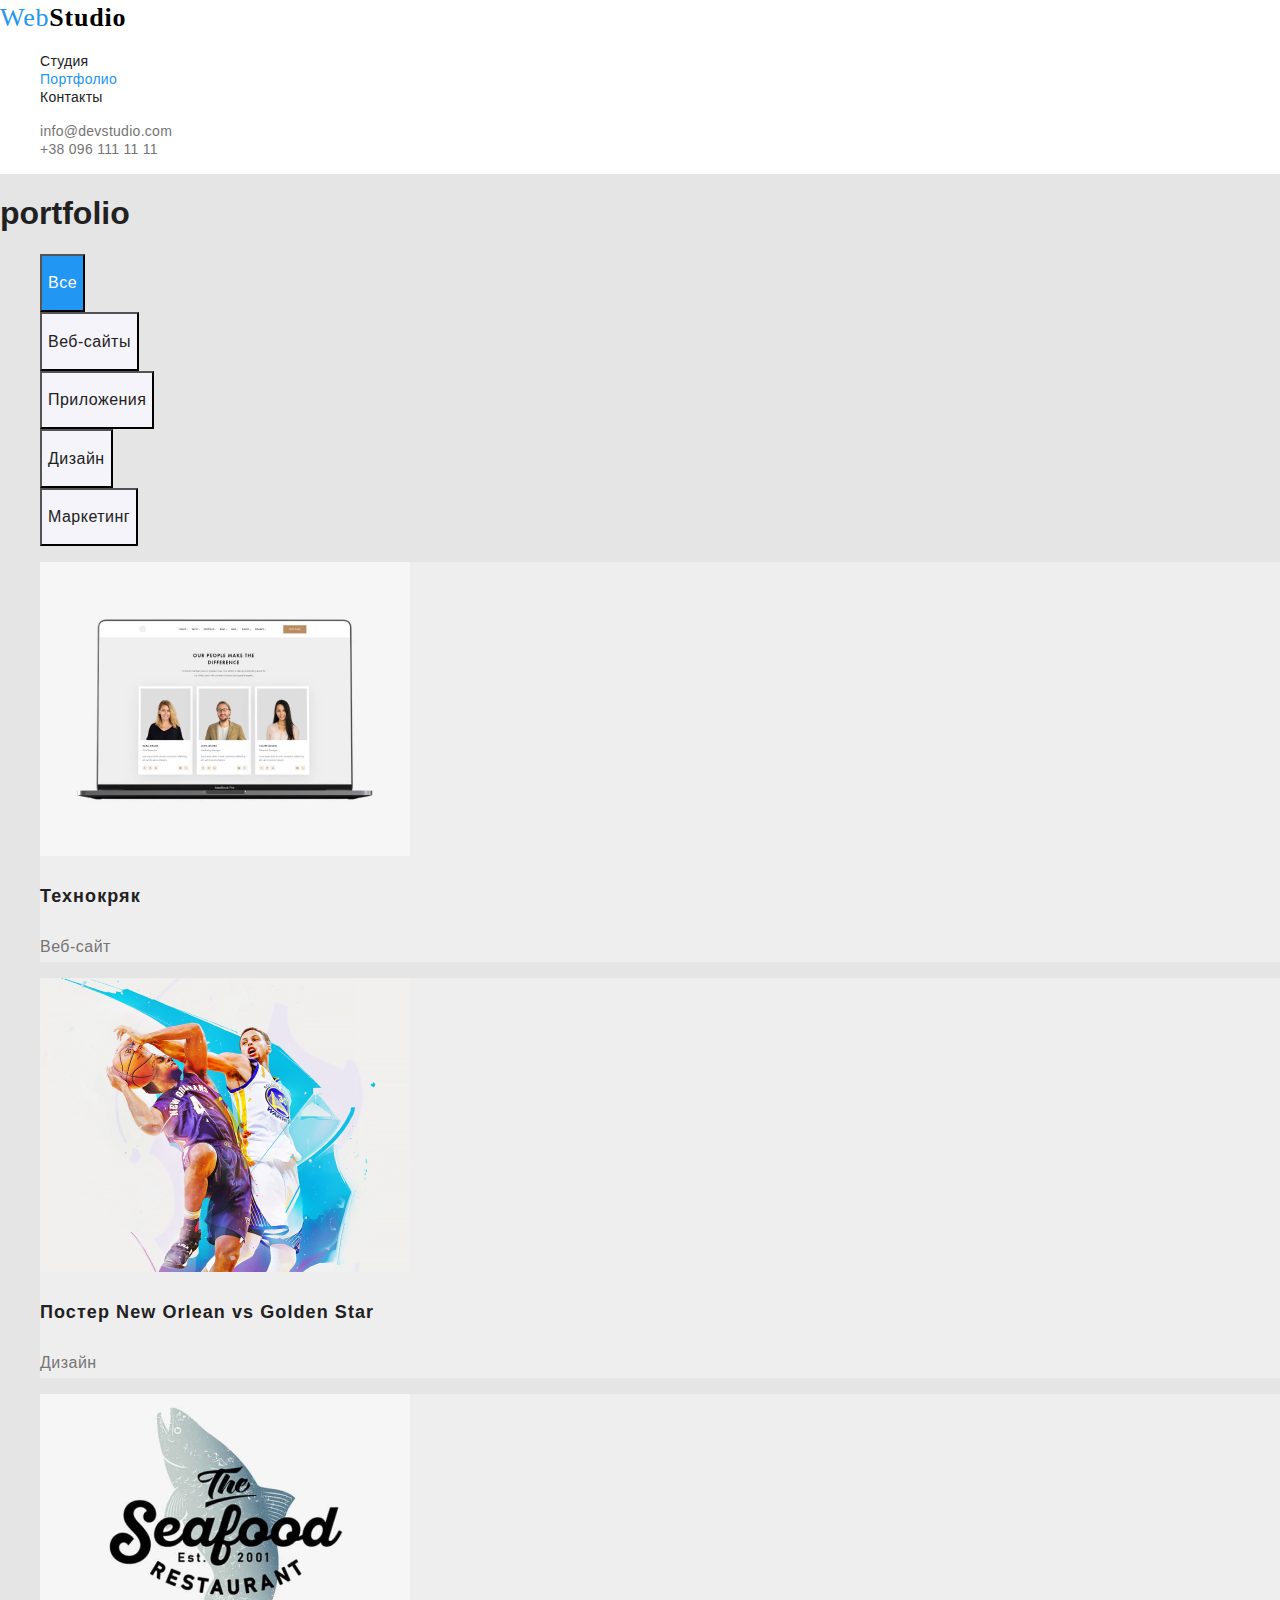
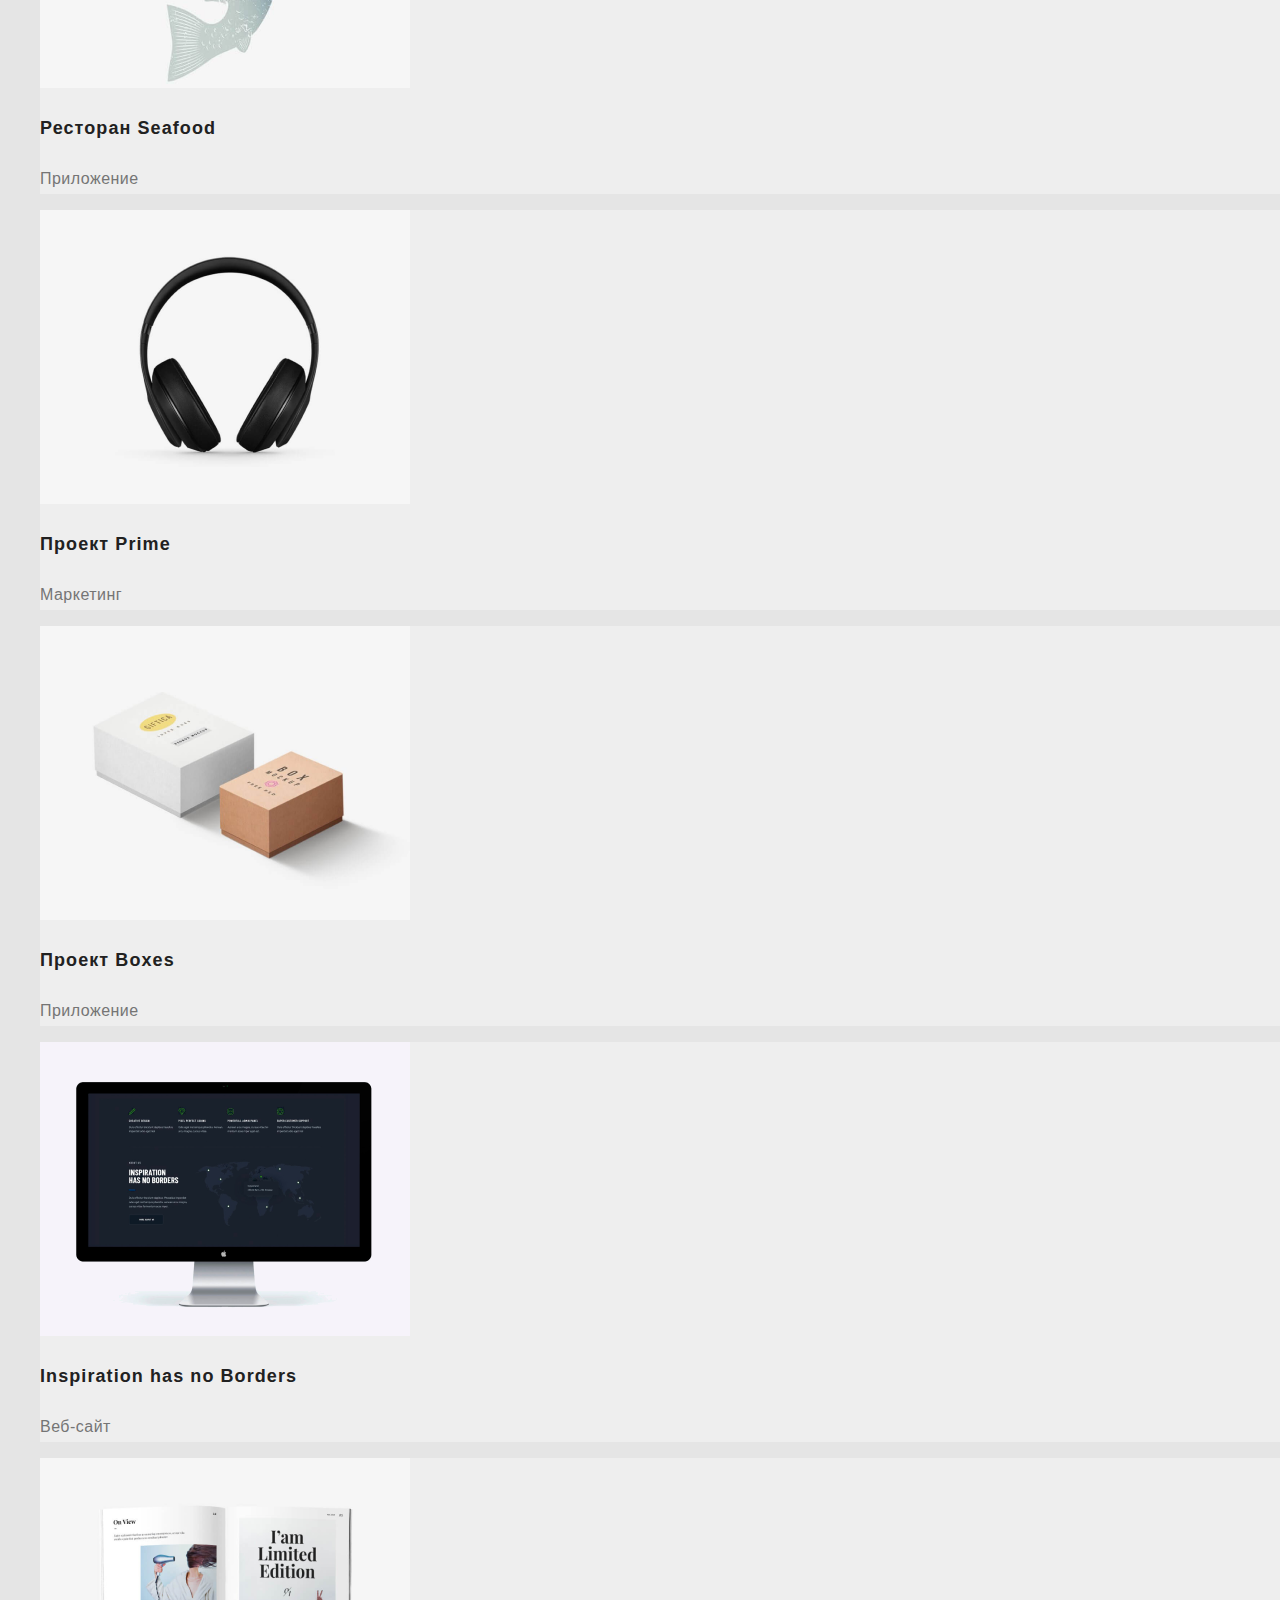
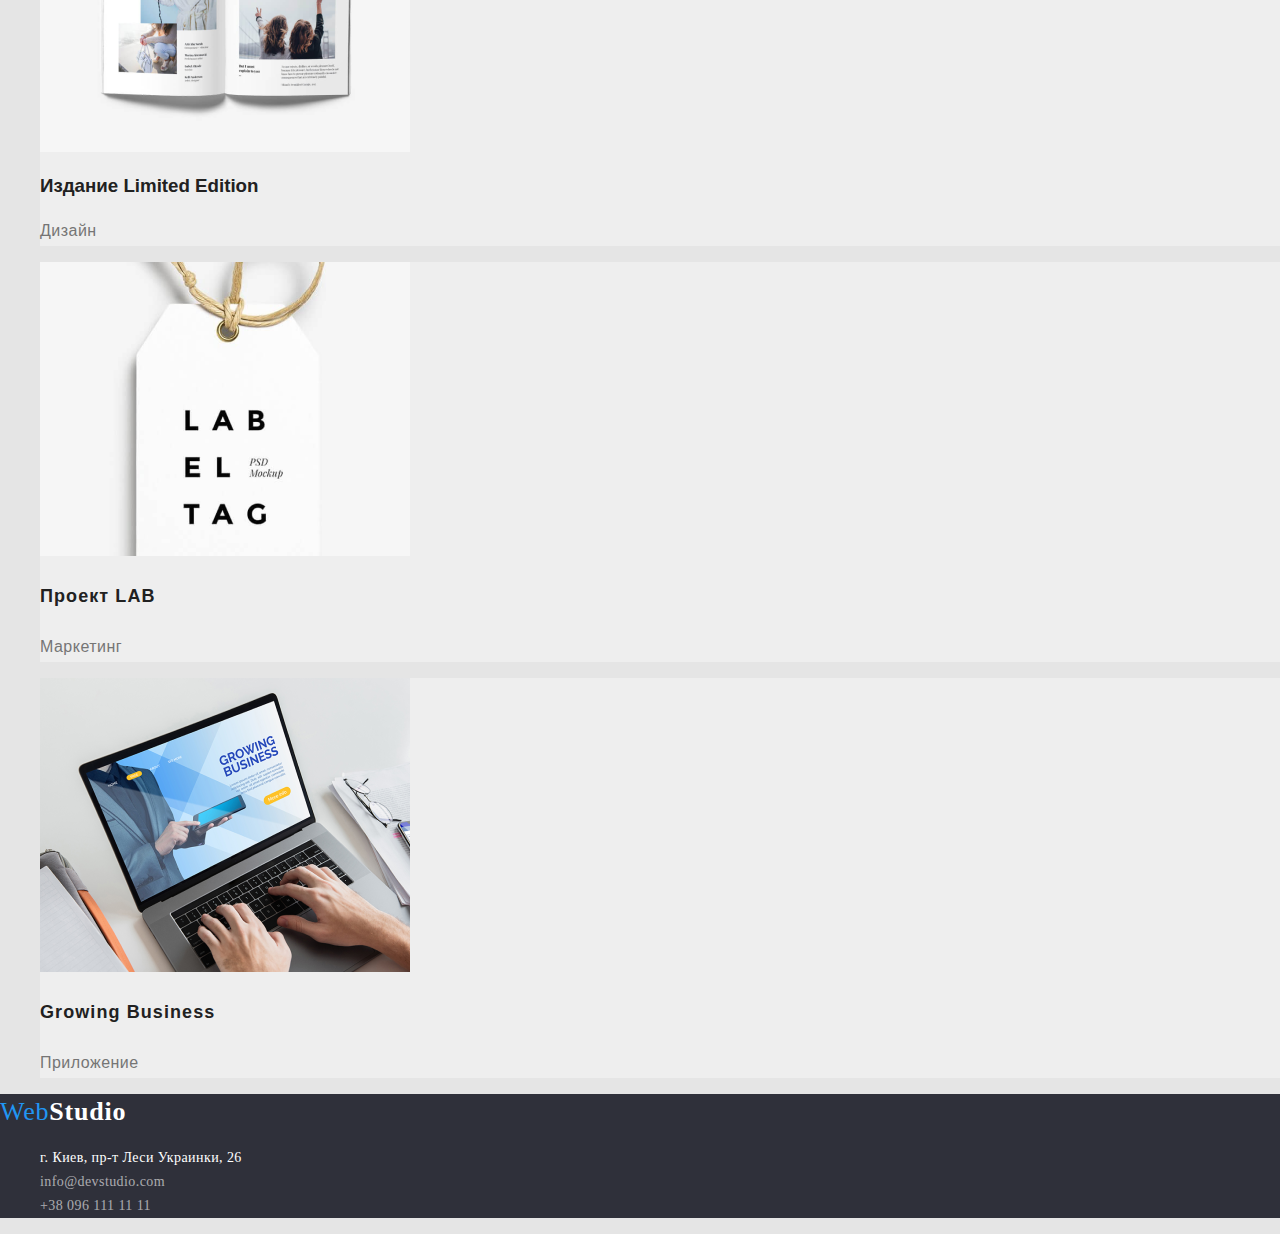
==== portfolio.html @ 47478586 "updt btn for portfolio" ====
<!DOCTYPE html>
<html lang="ru">
<head>
    <meta charset="UTF-8">
    <meta http-equiv="X-UA-Compatible" content="IE=edge">
    <meta name="viewport" content="width=e, initial-scale=1.0">
    <title>WebStudio</title>
    <link rel="stylesheet" href="./css/styles.css">
</head>
<body>
    <!-- Header -->
    <header class="page-header" >
        <div class="container">
            <a href="#" class="logo">Web<span class="logo-part">Studio</span></a>
            <nav>
                <ul class="site-nav list">
                    <li><a href="./index.html" class="link">Студия</a></li>
                    <li><a href="#" class="link current">Портфолио</a></li>
                    <li><a href="#footer" class="link">Контакты</a></li>
                </ul>
            </nav>
            <ul class="auth-nav list">
                <li><a href="mailto:info@devstudio.com" class="link tel-mail">info@devstudio.com</a></li>
                <li><a href="tel:+380961111111" class="link tel-mail">+38 096 111 11 11</a></li>
            </ul>
        </div>
    </header>
    <!-- Main -->
    <main>
            <!-- portfolio menu -->
        <section>
            <h1>portfolio</h1>
            <div class="container">
                        <ul class="list">
                            <li><button type="button" class="button btn-all" ><h2 class="btn-name" >Все</h2></button></li>
                            <li><button type="button" class="button btn-secondary"><h2 class="btn-name" >Веб-сайты</h2></button></li>
                            <li><button type="button" class="button btn-secondary"><h2 class="btn-name">Приложения</h2></button></li>
                            <li><button type="button" class="button btn-secondary"><h2 class="btn-name">Дизайн</h2></button></li>
                            <li><button type="button" class="button btn-secondary"><h2 class="btn-name">Маркетинг</h2></button></li>
                        </ul>
            </div>
             <div class="container">
                <ul class="list">
                    <li class="projects"><img src="images/portfolio1.png" alt="Веб-сайт Технокряк" width="370"><h3 class="web" >Технокряк</h3>  <p class="web-example">Веб-сайт</p> </li>
                    <li class="projects"><img src="images/portfolio2.png" alt="Дизайн" width="370"><h3 class="web">Постер New Orlean vs Golden Star</h3> <p class="web-example">Дизайн</p> </li>
                    <li class="projects"><img src="images/portfolio3.png" alt="Приложение" width="370"><h3 class="web">Ресторан Seafood</h3> <p class="web-example">Приложение</p> </li>
                    <li class="projects"><img src="images/portfolio4.png" alt="Маркетинг" width="370"><h3 class="web">Проект Prime</h3> <p class="web-example">Маркетинг</p> </li>
                    <li class="projects"><img src="images/portfolio5.png" alt="Приложение" width="370"><h3 class="web">Проект Boxes</h3> <p class="web-example">Приложение</p> </li>
                    <li class="projects"><img src="images/portfolio6.png" alt="Веб-сайт Inspiration has no Borders" width="370"><h3 class="web">Inspiration has no Borders</h3>  <p class="web-example">Веб-сайт</p> </li>
                    <li class="projects"><img src="images/portfolio7.png" alt="Дизайн" width="370"><h3 >Издание Limited Edition</h3 > <p class="web-example">Дизайн</p> </li>
                    <li class="projects"><img src="images/portfolio8.png" alt="Маркетинг Проект LAB" width="370"><h3 class="web">Проект LAB</h3> <p class="web-example" >Маркетинг</p> </li>
                    <li class="projects"><img src="images/portfolio9.png" alt="Приложение Growing Business" width="370"><h3 class="web">Growing Business</h3> <p class="web-example">Приложение</p> </li>
                </ul>
            </div>
        </section>
    </main>
    <!-- Footer -->
    <footer class="footer" id="footer">
        <div class="container">
            <a href="#" class="logo">Web<span class="logo-footer">Studio</span></a>
            <address>
                <ul class="list">
                    <li class="address">г. Киев, пр-т Леси Украинки, 26</li>
                    <li><a href="mailto:info@devstudio.com" class="address tel-mail">info@devstudio.com</a></li>
                    <li><a href="tel:+380961111111" class="address tel-mail">+38 096 111 11 11</a></li>
                </ul>
            </address>
        </div>
    </footer>
</body>
</html>
---- css/styles.css ----
/* Colors */
:root {
  /* background */
  --primary-background-color: #e5e5e5;
  --secondary-background-color: #2196f3;
  --other-background-color: #f5f4fa;

  /* text */
  --primary-text-color: #212121;
  --secondary-text-color: #757575;

  /* other colors */
  --accent-color: #2196f3;
  --accent-color-background: #2f303a;
  --white-color: #ffffff;
  --black-color: #000000;
  --light-gray-color: #eeeeee;
}

body {
  background-color: var(--primary-background-color);
  color: var(--primary-text-color);
  font-family: Roboto, sans-serif;
  font-style: normal;
  font-weight: normal;
  width: 100%;
  text-decoration: none;
  padding: auto;
  margin: auto;
}
.list {
  list-style: none;
  text-decoration: none;
}
/* Header */
.page-header {
  background-color: var(--white-color);
  text-decoration: none;
  display: inline-block;
}
.logo {
  color: var(--accent-color);
  font-family: Oleo Script;
  font-weight: bold;
  font-weight: 400;
  font-size: 26px;
  line-height: 1.383;
  letter-spacing: 0.03em;
  text-decoration: none;
}

.logo-part {
  color: var(--black-color);
  font-family: Raleway;
  font-weight: 700;
  line-height: 1.174;
}

.link {
  color: var(--primary-text-color);
  font-size: 14px;
  font-weight: 500;
  line-height: 1.143;
  text-decoration: none;
  letter-spacing: 0.02em;
}
.link.tel-mail {
  color: var(--secondary-text-color);
}
.link:hover,
.tel-mail:hover,
.link:focus,
.tel-mail:focus {
  color: var(--secondary-background-color);
}
.current {
  color: var(--accent-color);
}
/* section accent */
.container {
  min-width: 1600px;
}
.hero {
  background-color: var(--accent-color-background);
  color: var(--white-color);
  text-decoration: none;
}
.slogan {
  font-size: 44px;
  line-height: 1.364;
  letter-spacing: 0.03em;
  text-align: center;
  margin: 0;
}
.hero-items {
  font-size: 14px;
  font-weight: 700;
  line-height: 1.143;
  letter-spacing: 0.03em;
}
.hero-details {
  font-size: 14px;
  line-height: 1.143;
  letter-spacing: 0.03em;
}

.hero-items {
  font-size: 14px;
  font-style: normal;
  font-weight: 700;
  line-height: 1.142;
  letter-spacing: 0.03em;
  text-align: left;
}
.hero-details {
  font-size: 14px;
  font-weight: 400;
  line-height: 1.714;
  letter-spacing: 0.03em;
  text-align: left;
}
/* section presentation */
.about {
  font-size: 36px;
  font-weight: 700;
  line-height: 1.167;
  letter-spacing: 0.03em;
  text-align: center;
}
/* section team */
.team {
  background-color: var(--other-background-color);
  text-decoration: none;
}

.our-team {
  color: var(--primary-text-color);
  font-size: 36px;
  font-weight: 700;
  line-height: 1.167;
  letter-spacing: 0.03em;
  text-align: center;
  font-style: Bold;
}
.team-member {
  background-color: var(--white-color);
  text-decoration: none;
}
.name {
  font-size: 16px;
  font-weight: 500;
  line-height: 1.187;
  letter-spacing: 0.03em;
  text-align: center;
}
.job {
  font-size: 16px;
  line-height: 1.187;
  letter-spacing: 0.03em;
  text-align: center;
}

/* Buttons */
.button {
  cursor: pointer;
  text-decoration: none;
}
.btn-primary {
  background-color: var(--accent-color);
  color: var(--white-color);
  font-size: 16px;
  font-weight: 700;
  line-height: 1.187;
  letter-spacing: 0.06em;
  text-align: center;
}
.btn-all {
  background-color: var(--accent-color);
  color: var(--white-color);
}
.btn-secondary {
  background-color: var(--other-background-color);
  color: var(--primary-text-color);
}
.btn-secondary:focus {
  background-color: var(--accent-color);
  color: var(--white-color);
}
.btn-name {
  font-size: 16px;
  font-weight: 500;
  line-height: 26px;
  letter-spacing: 0.03em;
  text-align: center;
}

/* Portfolio */
.projects {
  background-color: var(--light-gray-color);
  text-decoration: none;
}

.web {
  color: var(--primary-text-color);
  font-size: 18px;
  font-weight: 700;
  line-height: 2;
  letter-spacing: 0.06em;
  text-align: left;
}
.web-example {
  color: var(--secondary-text-color);
  font-size: 16px;
  line-height: 1.875;
  letter-spacing: 0.03em;
  text-align: left;
}

/* Footer */
.footer {
  background-color: var(--accent-color-background);
  text-decoration: none;
}
.logo-footer {
  font-weight: bold;
  font-family: Raleway;
  font-size: 26px;
  text-decoration: none;
  color: var(--white-color);
}
.address {
  font-family: Roboto;
  text-decoration: none;
  color: var(--white-color);
  font-weight: 400;
  font-size: 14px;
  line-height: 1.714;
  letter-spacing: 0.03em;
  font-style: normal;
  text-align: left;
}
.address.tel-mail {
  text-decoration: none;
  color: rgba(255, 255, 255, 0.6);
}
.address.tel-mail:hover {
  cursor: pointer;
}
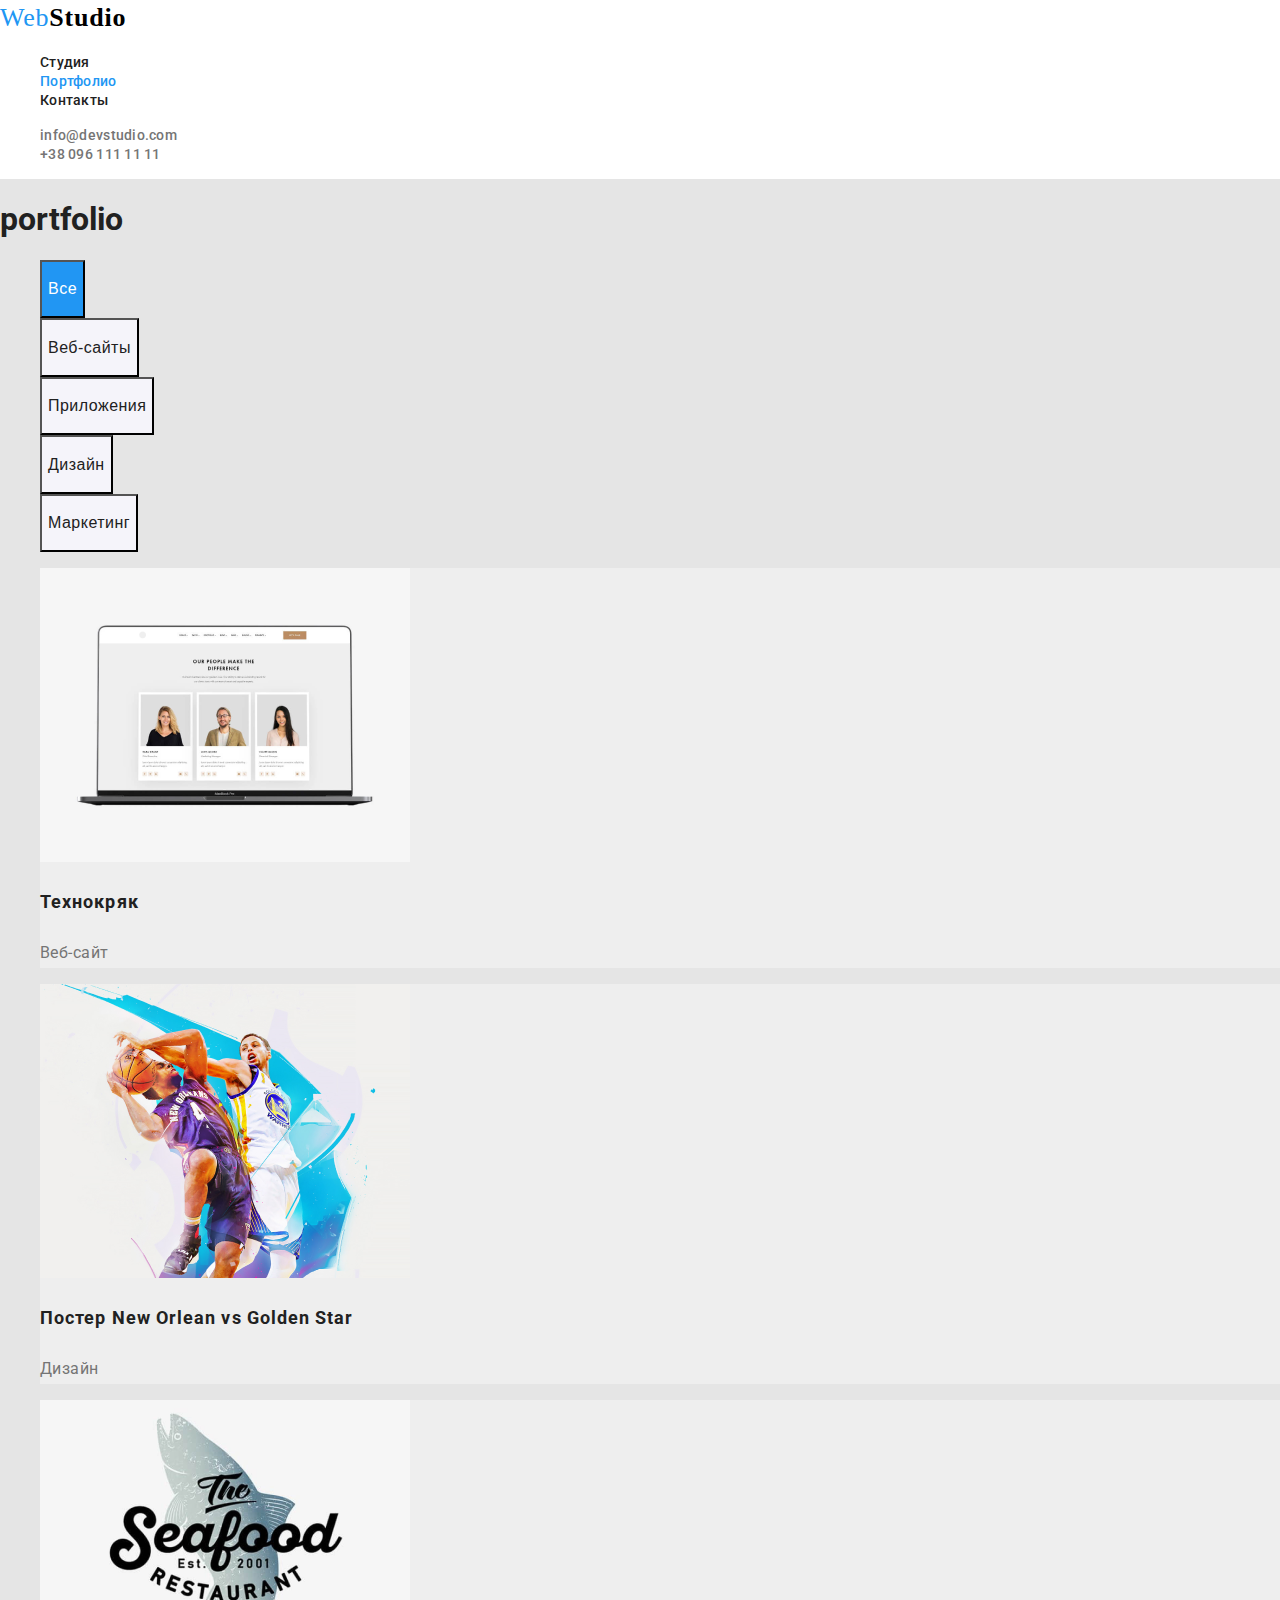
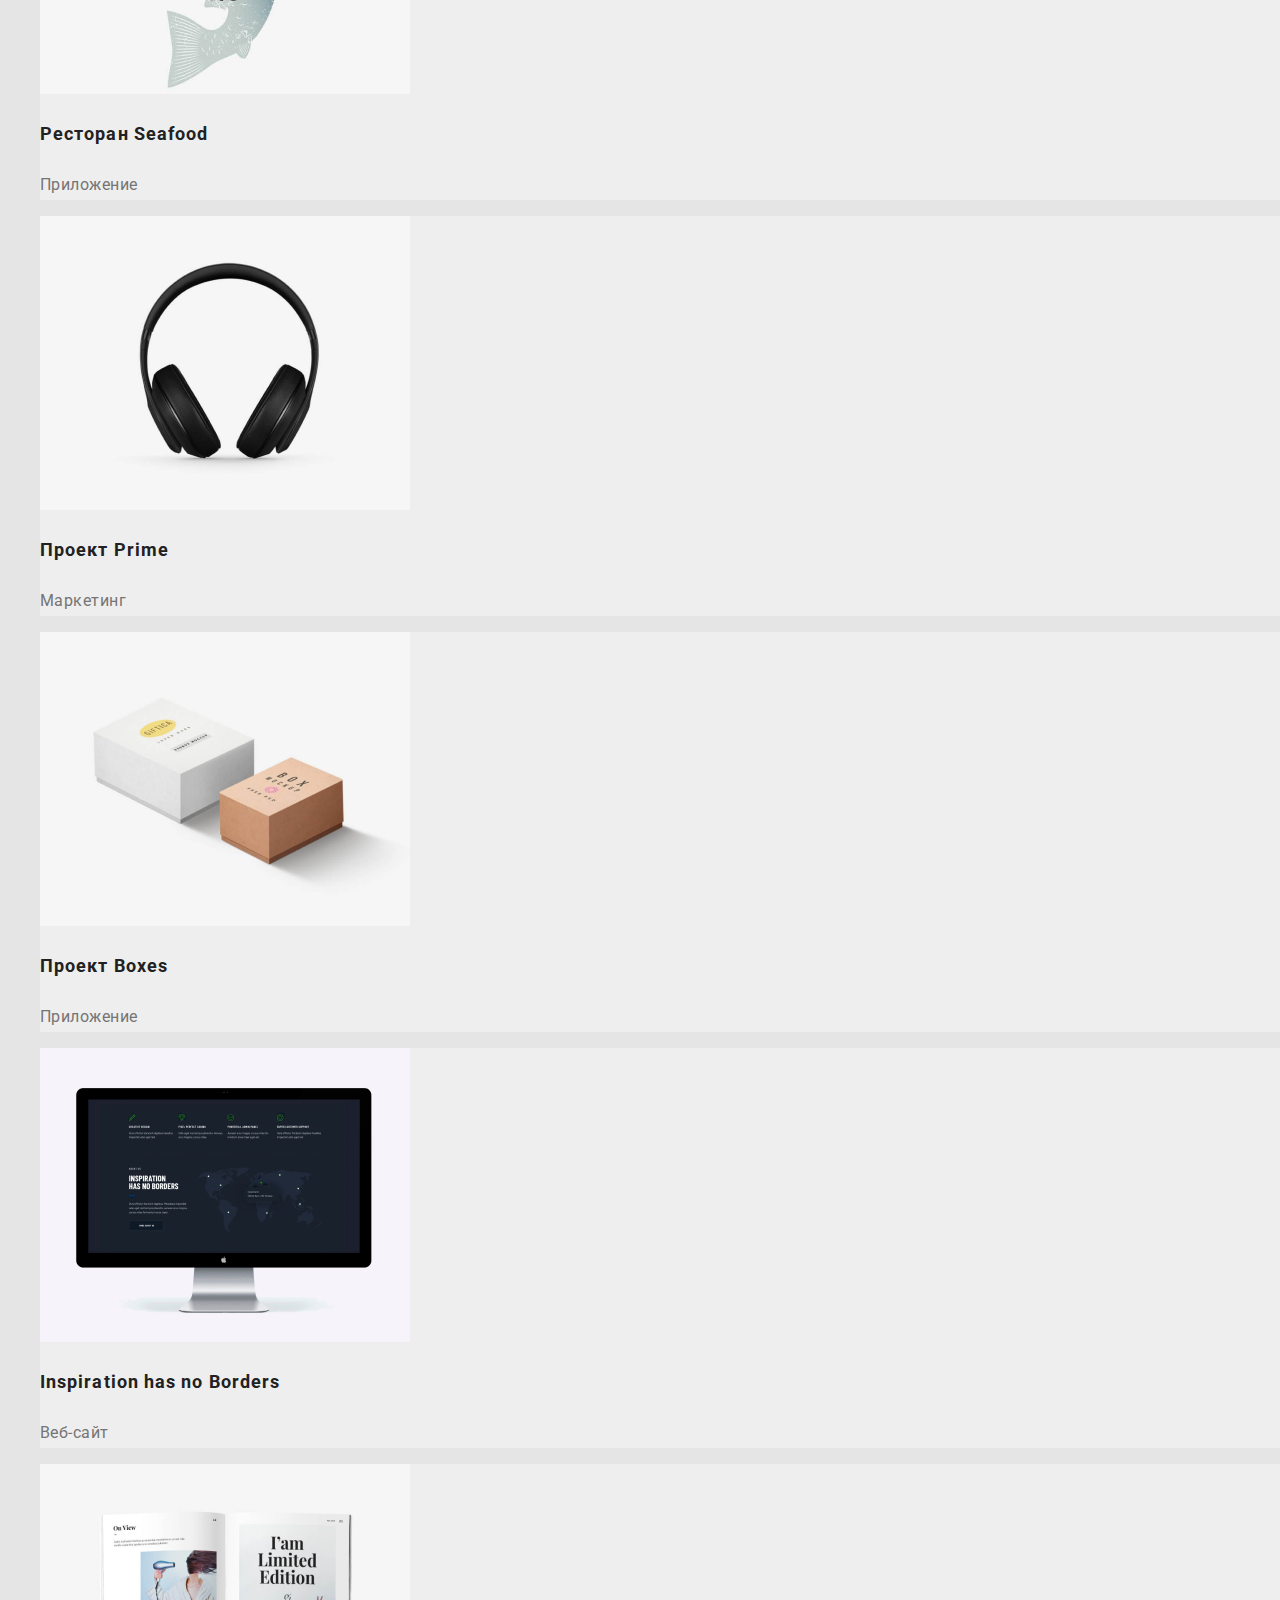
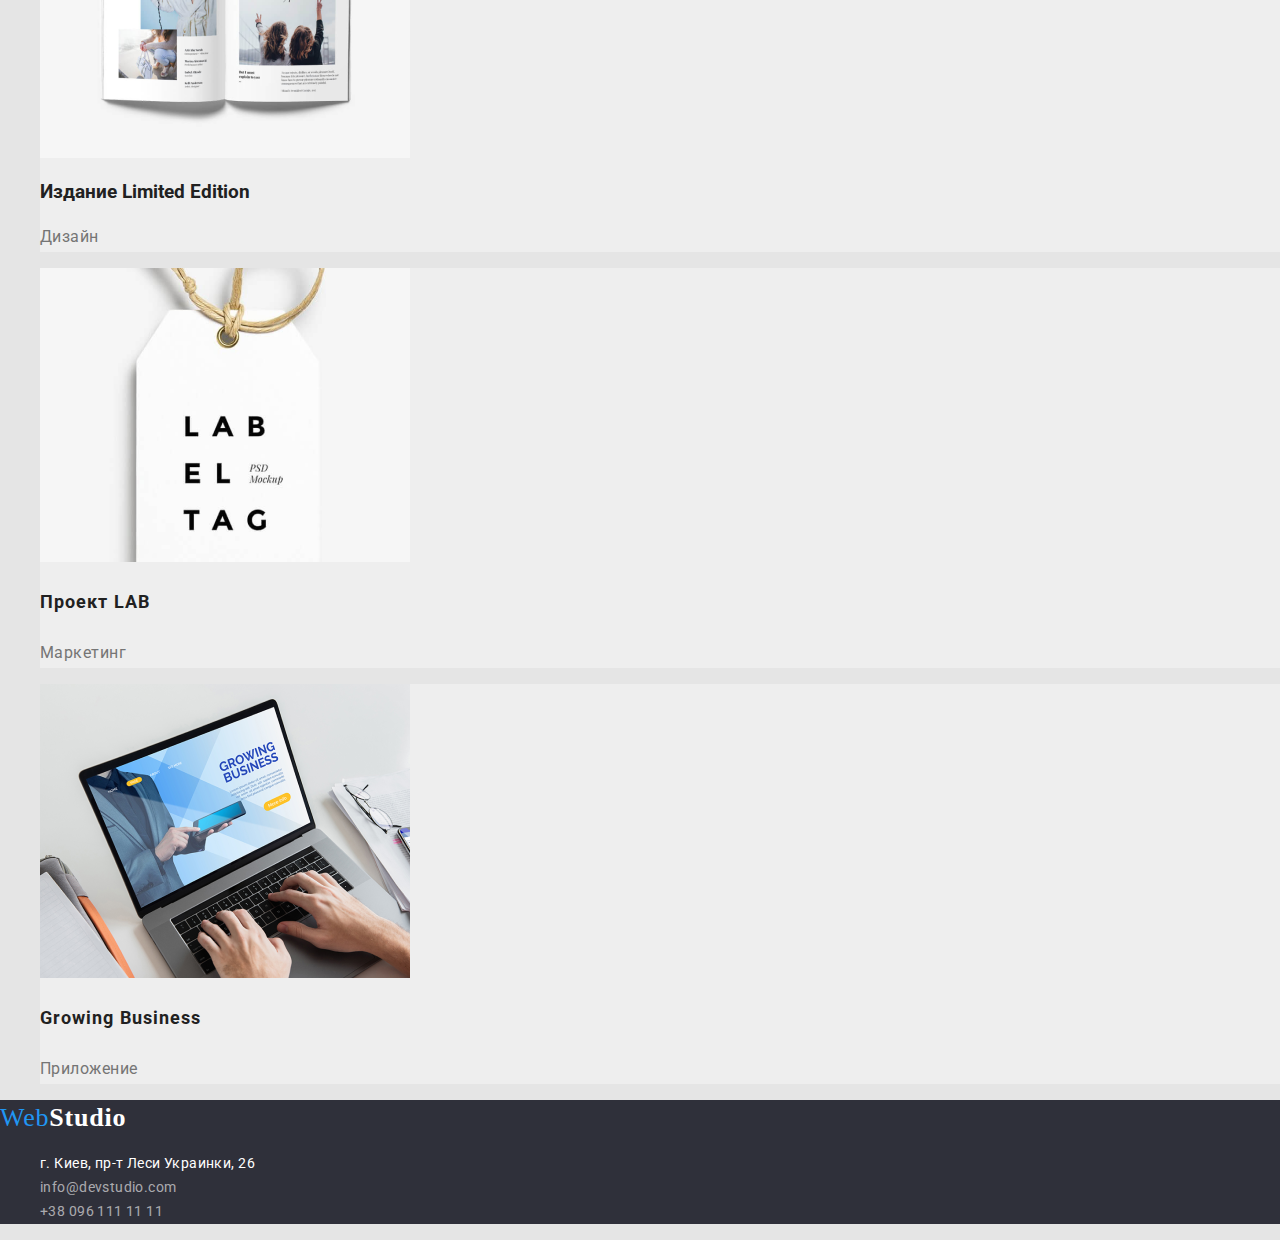
==== commit 03866d54: "add link to fonts" ====
--- a/portfolio.html
+++ b/portfolio.html
@@ -5,6 +5,8 @@
     <meta http-equiv="X-UA-Compatible" content="IE=edge">
     <meta name="viewport" content="width=e, initial-scale=1.0">
     <title>WebStudio</title>
+    <link rel="preconnect" href="https://fonts.gstatic.com">
+    <link href="https://fonts.googleapis.com/css2?family=Roboto:wght@400;500;700&display=swap" rel="stylesheet">
     <link rel="stylesheet" href="./css/styles.css">
 </head>
 <body>
--- a/css/styles.css
+++ b/css/styles.css
@@ -189,7 +189,7 @@
 .btn-name {
   font-size: 16px;
   font-weight: 500;
-  line-height: 26px;
+  line-height: 1.625;
   letter-spacing: 0.03em;
   text-align: center;
 }
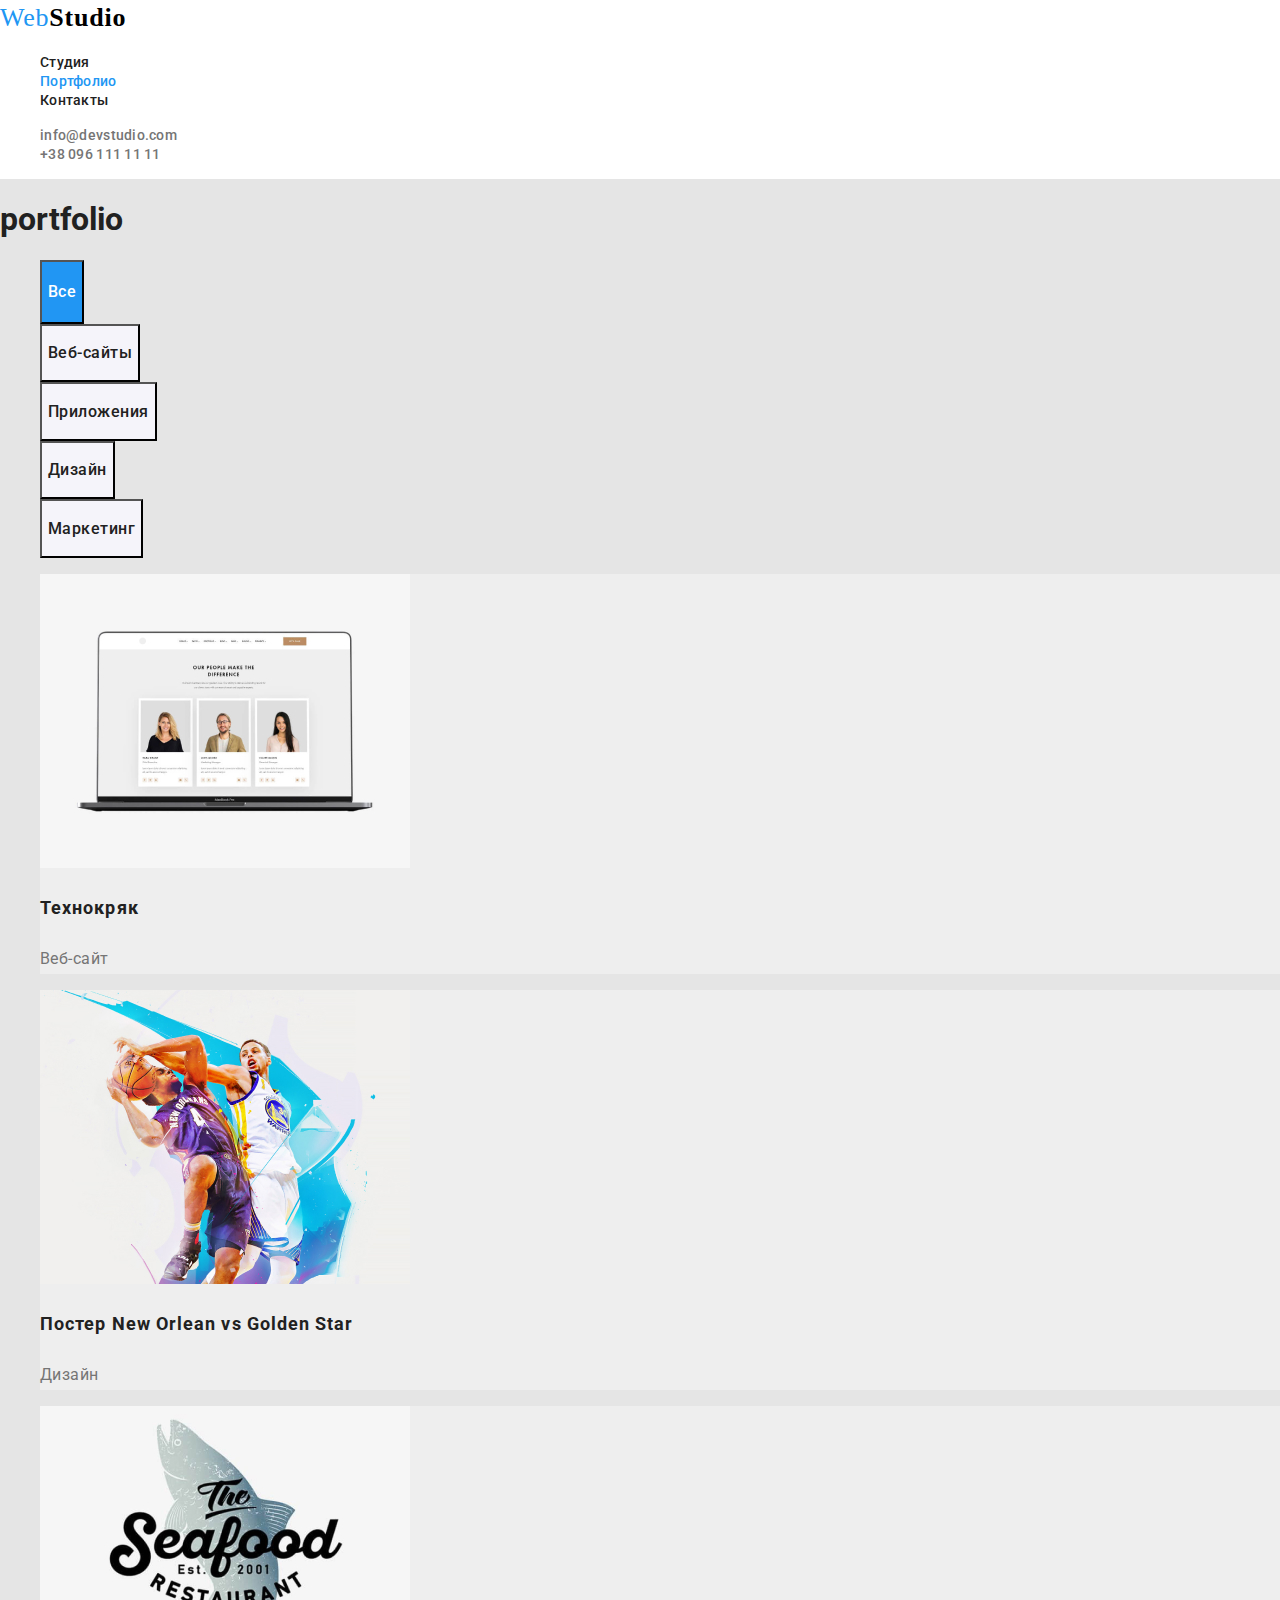
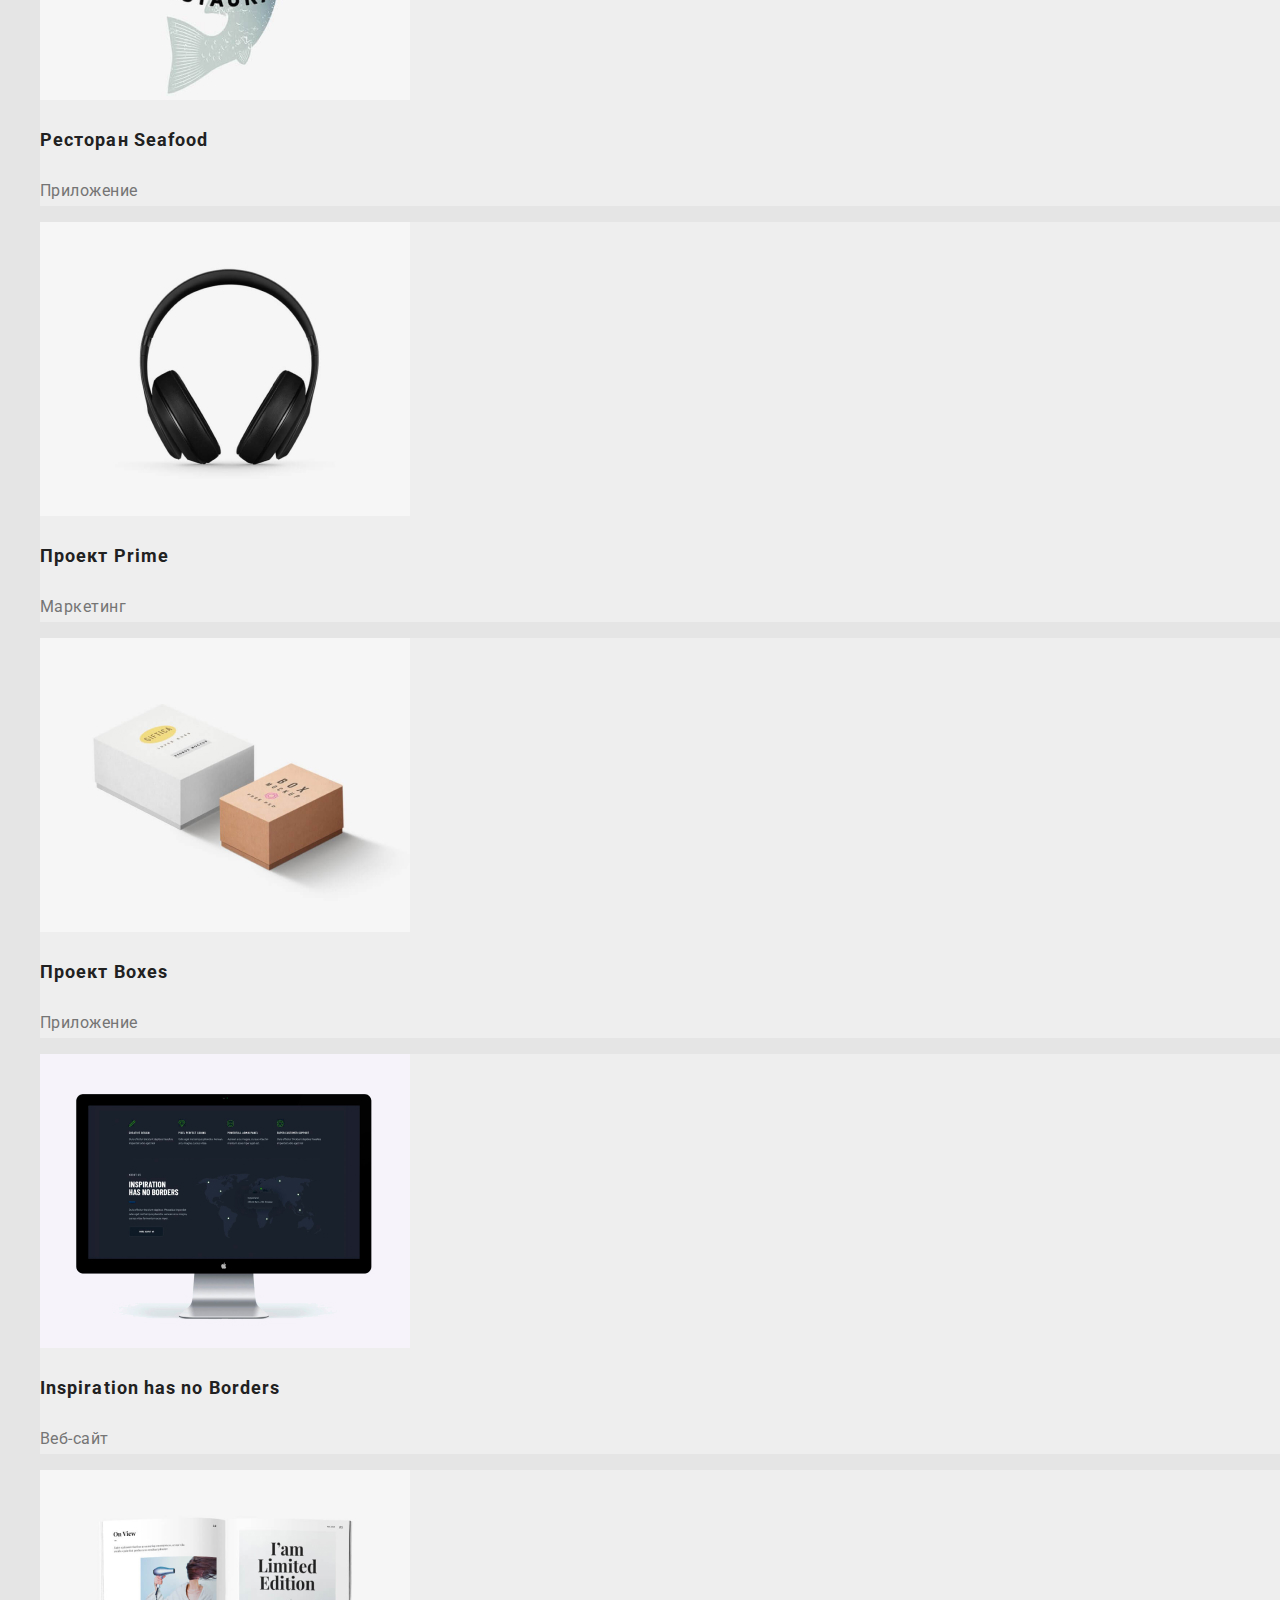
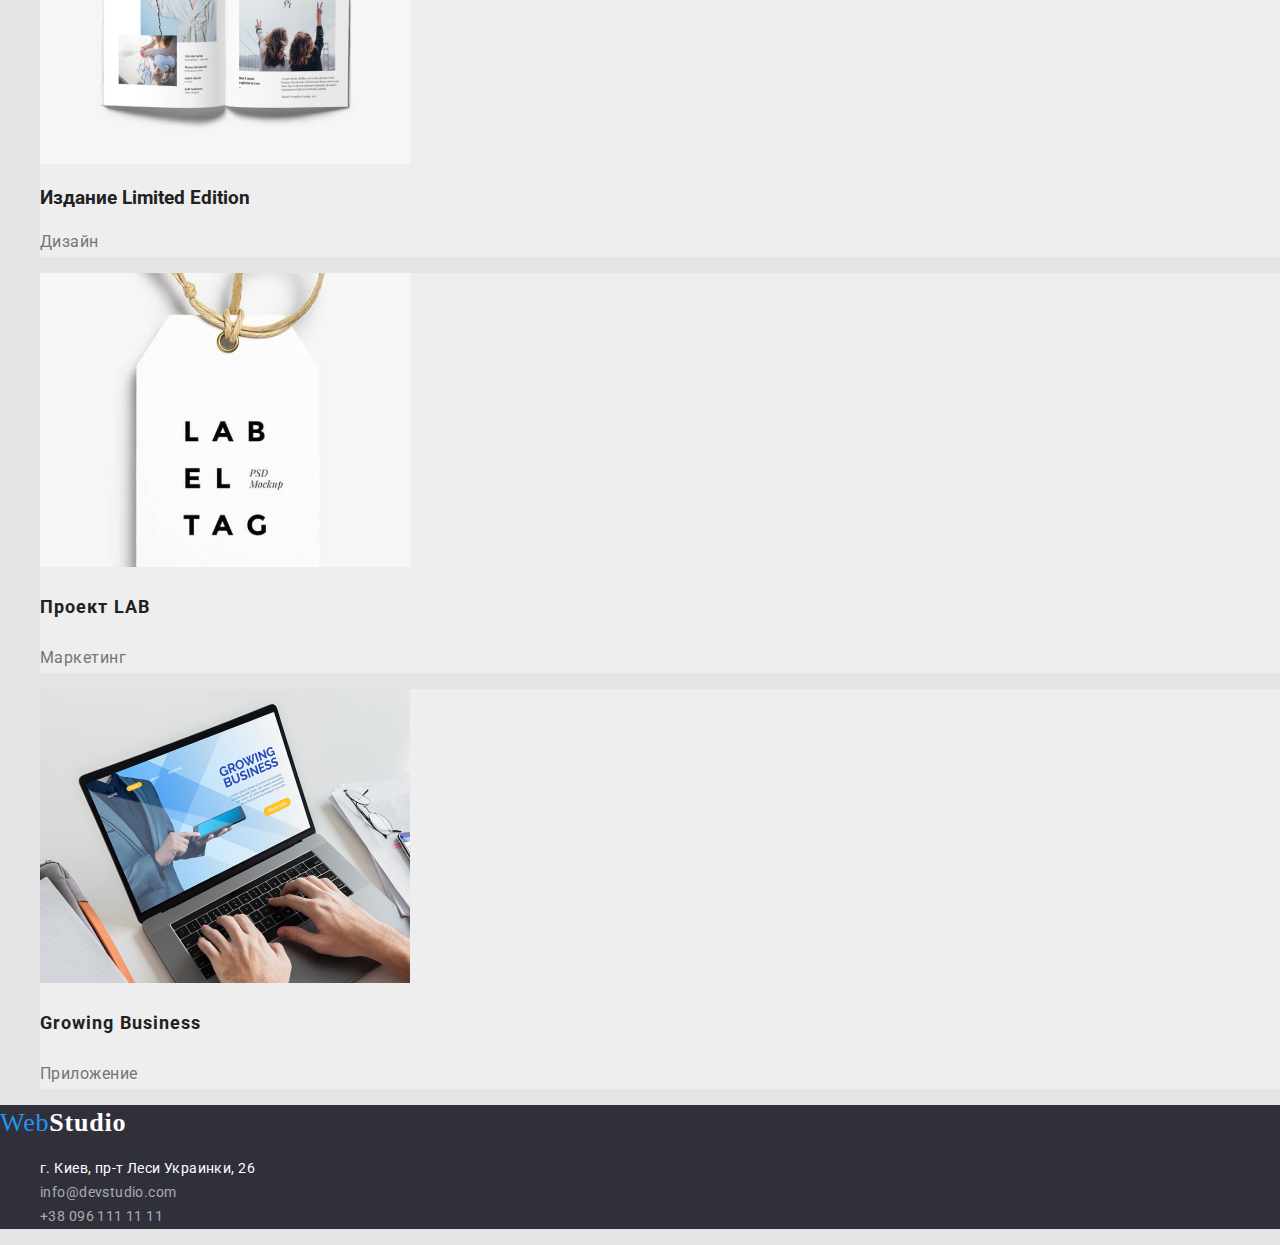
==== commit 998d1035: "updt img to jpg" ====
--- a/portfolio.html
+++ b/portfolio.html
@@ -34,7 +34,7 @@
             <h1>portfolio</h1>
             <div class="container">
                         <ul class="list">
-                            <li><button type="button" class="button btn-all" ><h2 class="btn-name" >Все</h2></button></li>
+                            <li><button type="button" class="button btn-all" ><p class="btn-name" >Все</p></button></li>
                             <li><button type="button" class="button btn-secondary"><h2 class="btn-name" >Веб-сайты</h2></button></li>
                             <li><button type="button" class="button btn-secondary"><h2 class="btn-name">Приложения</h2></button></li>
                             <li><button type="button" class="button btn-secondary"><h2 class="btn-name">Дизайн</h2></button></li>
@@ -43,15 +43,15 @@
             </div>
              <div class="container">
                 <ul class="list">
-                    <li class="projects"><img src="images/portfolio1.png" alt="Веб-сайт Технокряк" width="370"><h3 class="web" >Технокряк</h3>  <p class="web-example">Веб-сайт</p> </li>
-                    <li class="projects"><img src="images/portfolio2.png" alt="Дизайн" width="370"><h3 class="web">Постер New Orlean vs Golden Star</h3> <p class="web-example">Дизайн</p> </li>
-                    <li class="projects"><img src="images/portfolio3.png" alt="Приложение" width="370"><h3 class="web">Ресторан Seafood</h3> <p class="web-example">Приложение</p> </li>
-                    <li class="projects"><img src="images/portfolio4.png" alt="Маркетинг" width="370"><h3 class="web">Проект Prime</h3> <p class="web-example">Маркетинг</p> </li>
-                    <li class="projects"><img src="images/portfolio5.png" alt="Приложение" width="370"><h3 class="web">Проект Boxes</h3> <p class="web-example">Приложение</p> </li>
-                    <li class="projects"><img src="images/portfolio6.png" alt="Веб-сайт Inspiration has no Borders" width="370"><h3 class="web">Inspiration has no Borders</h3>  <p class="web-example">Веб-сайт</p> </li>
-                    <li class="projects"><img src="images/portfolio7.png" alt="Дизайн" width="370"><h3 >Издание Limited Edition</h3 > <p class="web-example">Дизайн</p> </li>
-                    <li class="projects"><img src="images/portfolio8.png" alt="Маркетинг Проект LAB" width="370"><h3 class="web">Проект LAB</h3> <p class="web-example" >Маркетинг</p> </li>
-                    <li class="projects"><img src="images/portfolio9.png" alt="Приложение Growing Business" width="370"><h3 class="web">Growing Business</h3> <p class="web-example">Приложение</p> </li>
+                    <li class="projects"><img src="images/portfolio.jpg" alt="Веб-сайт Технокряк" width="370"><h3 class="web" >Технокряк</h3>  <p class="web-example">Веб-сайт</p> </li>
+                    <li class="projects"><img src="images/portfolio1.jpg" alt="Дизайн" width="370"><h3 class="web">Постер New Orlean vs Golden Star</h3> <p class="web-example">Дизайн</p> </li>
+                    <li class="projects"><img src="images/portfolio2.jpg" alt="Приложение" width="370"><h3 class="web">Ресторан Seafood</h3> <p class="web-example">Приложение</p> </li>
+                    <li class="projects"><img src="images/portfolio3.jpg" alt="Маркетинг" width="370"><h3 class="web">Проект Prime</h3> <p class="web-example">Маркетинг</p> </li>
+                    <li class="projects"><img src="images/portfolio4.jpg" alt="Приложение" width="370"><h3 class="web">Проект Boxes</h3> <p class="web-example">Приложение</p> </li>
+                    <li class="projects"><img src="images/portfolio5.jpg" alt="Веб-сайт Inspiration has no Borders" width="370"><h3 class="web">Inspiration has no Borders</h3>  <p class="web-example">Веб-сайт</p> </li>
+                    <li class="projects"><img src="images/portfolio6.jpg" alt="Дизайн" width="370"><h3 >Издание Limited Edition</h3 > <p class="web-example">Дизайн</p> </li>
+                    <li class="projects"><img src="images/portfolio7.jpg" alt="Маркетинг Проект LAB" width="370"><h3 class="web">Проект LAB</h3> <p class="web-example" >Маркетинг</p> </li>
+                    <li class="projects"><img src="images/portfolio8.jpg" alt="Приложение Growing Business" width="370"><h3 class="web">Growing Business</h3> <p class="web-example">Приложение</p> </li>
                 </ul>
             </div>
         </section>
--- a/css/styles.css
+++ b/css/styles.css
@@ -164,6 +164,7 @@
 .button {
   cursor: pointer;
   text-decoration: none;
+  font-family: Roboto;
 }
 .btn-primary {
   background-color: var(--accent-color);
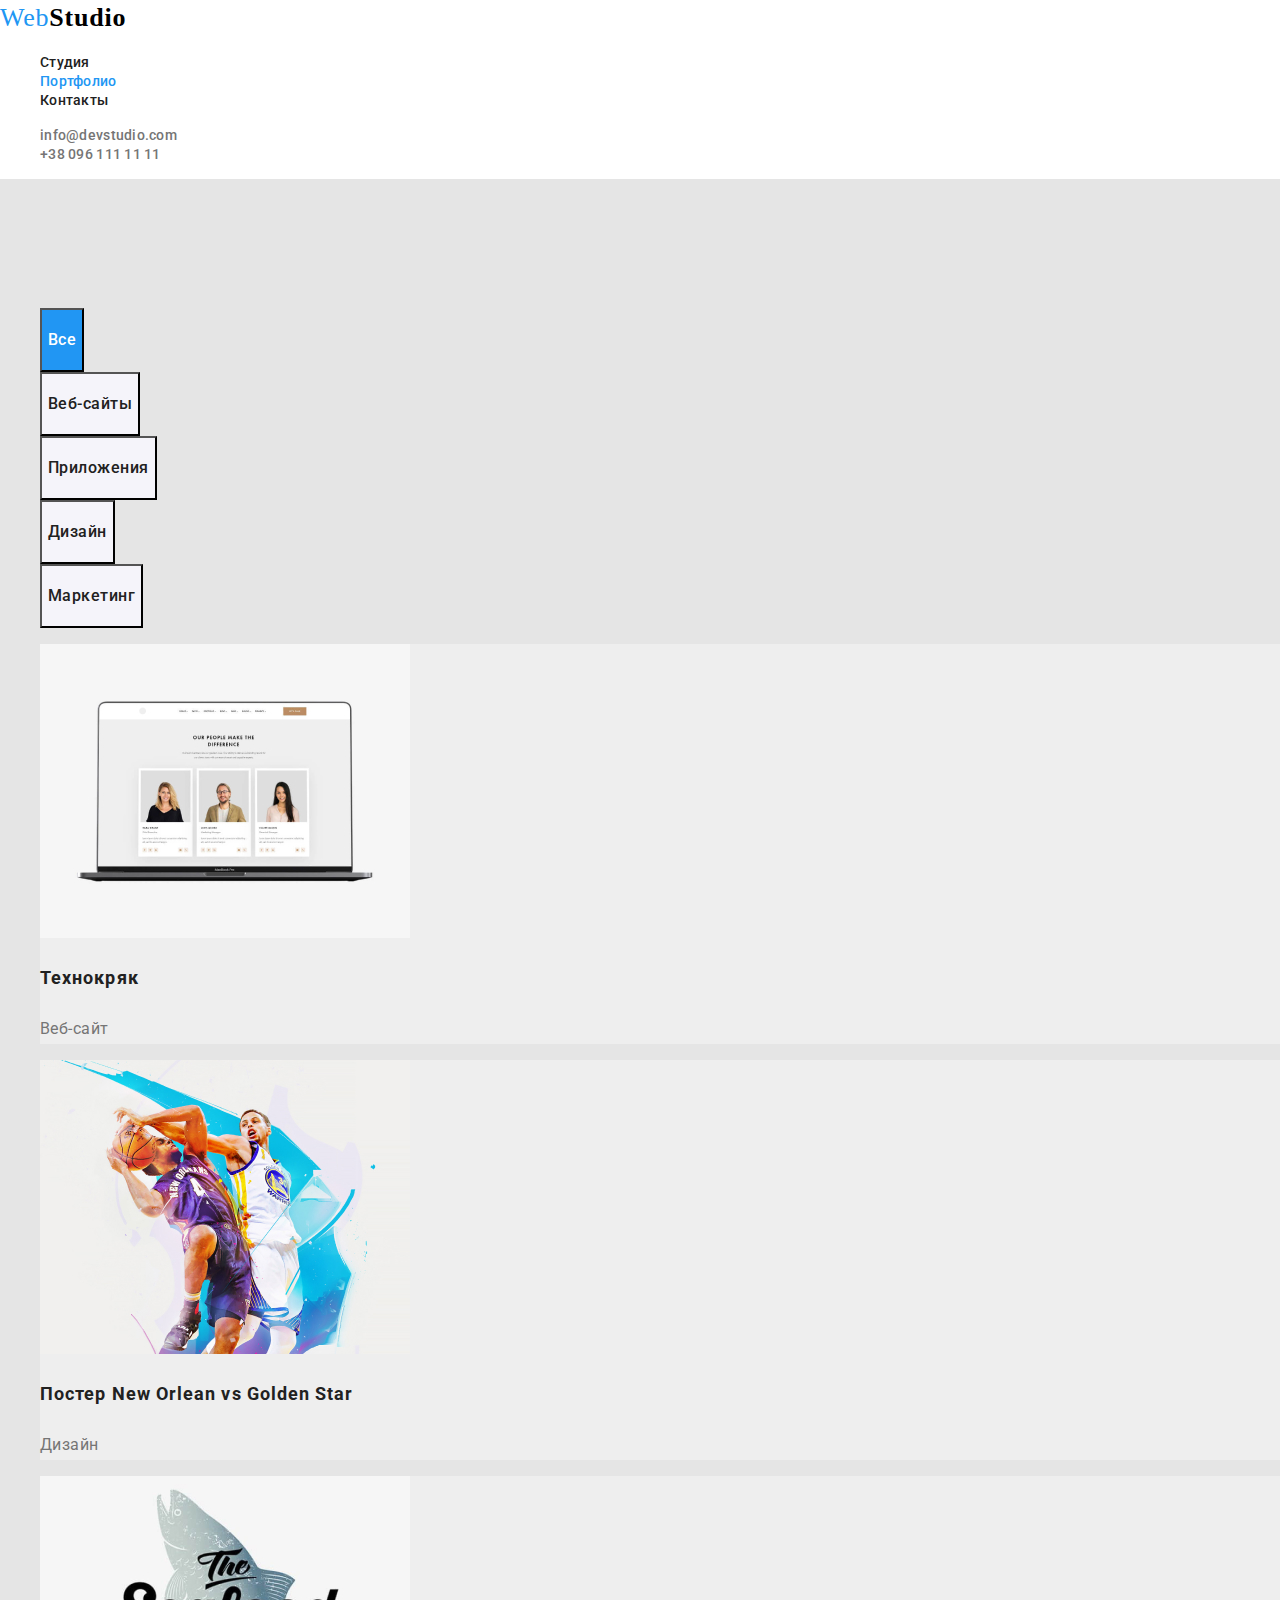
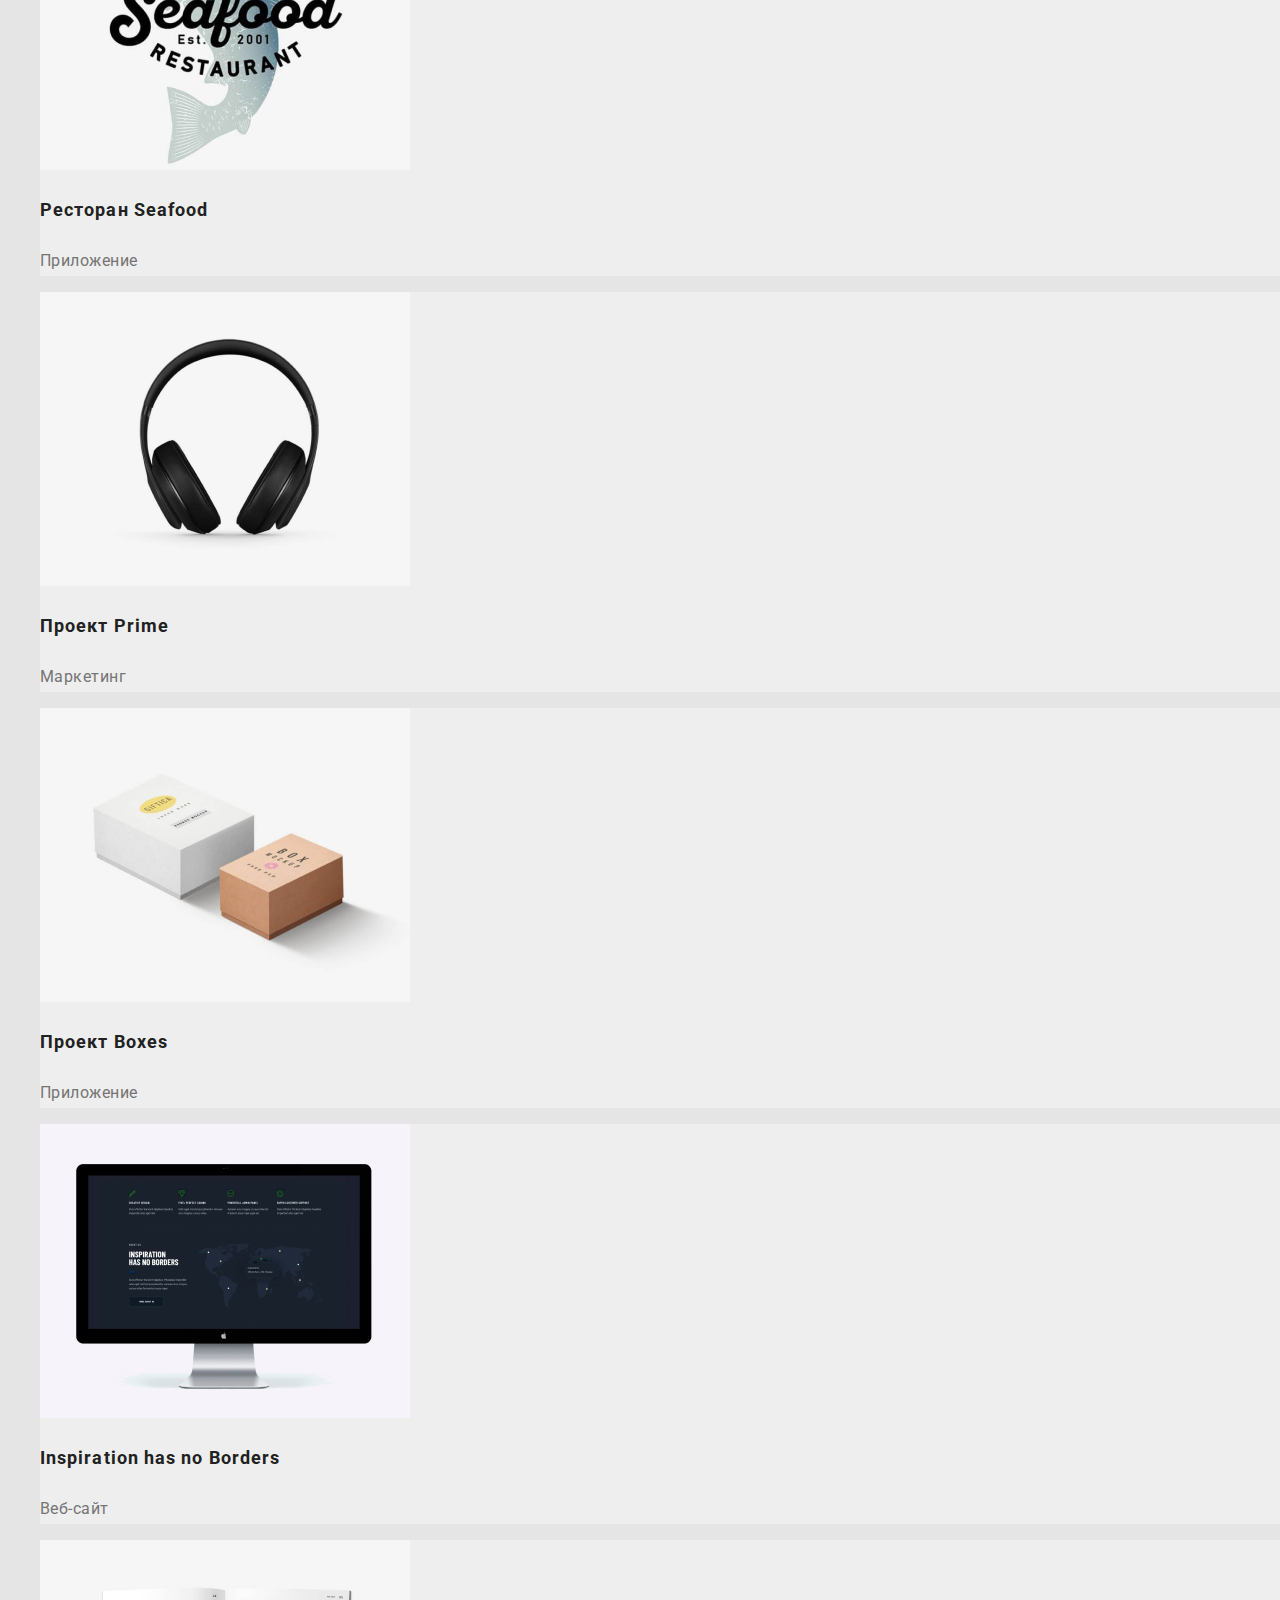
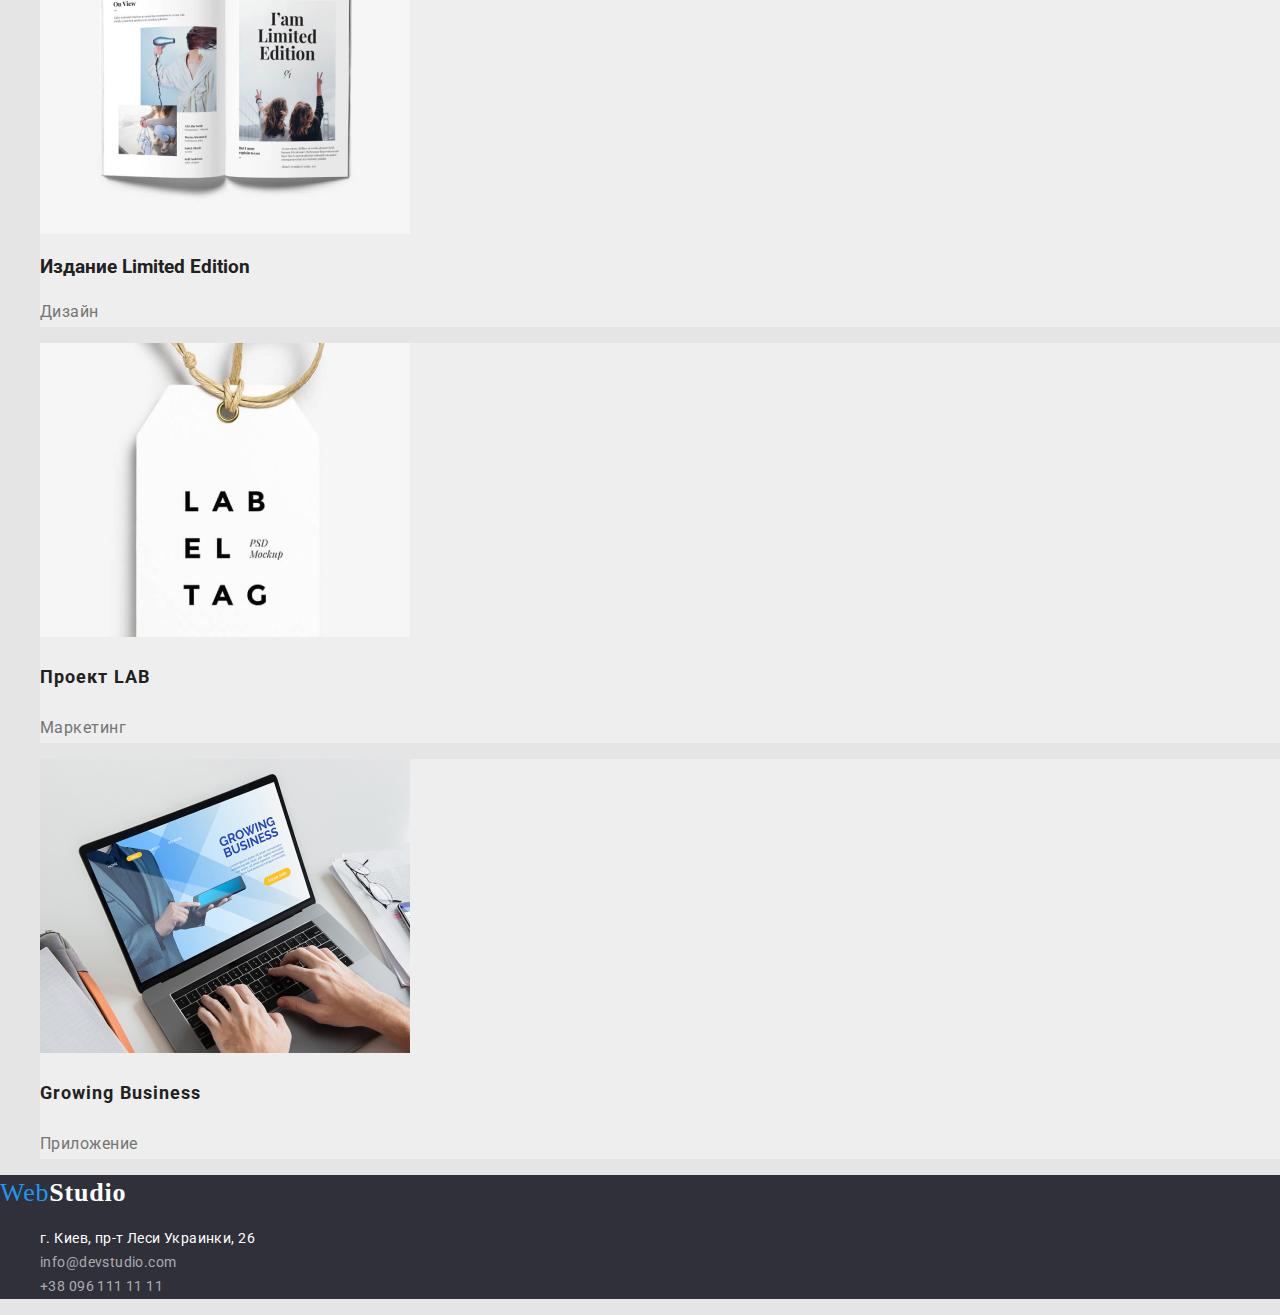
==== commit cc17e830: "add cls hidden" ====
--- a/portfolio.html
+++ b/portfolio.html
@@ -18,7 +18,7 @@
                 <ul class="site-nav list">
                     <li><a href="./index.html" class="link">Студия</a></li>
                     <li><a href="#" class="link current">Портфолио</a></li>
-                    <li><a href="#footer" class="link">Контакты</a></li>
+                    <li><a href="#" class="link">Контакты</a></li>
                 </ul>
             </nav>
             <ul class="auth-nav list">
@@ -31,14 +31,15 @@
     <main>
             <!-- portfolio menu -->
         <section>
-            <h1>portfolio</h1>
+            <h1 class="hidden">Портфолио</h1>
             <div class="container">
+                    <h2 class="hidden">Кнопки</h2>
                         <ul class="list">
-                            <li><button type="button" class="button btn-all" ><p class="btn-name" >Все</p></button></li>
-                            <li><button type="button" class="button btn-secondary"><h2 class="btn-name" >Веб-сайты</h2></button></li>
-                            <li><button type="button" class="button btn-secondary"><h2 class="btn-name">Приложения</h2></button></li>
-                            <li><button type="button" class="button btn-secondary"><h2 class="btn-name">Дизайн</h2></button></li>
-                            <li><button type="button" class="button btn-secondary"><h2 class="btn-name">Маркетинг</h2></button></li>
+                            <li><button type="button" class="button btn-all" ><h3 class="btn-name" >Все</h3></button></li>
+                            <li><button type="button" class="button btn-secondary"><h3 class="btn-name" >Веб-сайты</h3></button></li>
+                            <li><button type="button" class="button btn-secondary"><h3 class="btn-name">Приложения</h3></button></li>
+                            <li><button type="button" class="button btn-secondary"><h3 class="btn-name">Дизайн</h3></button></li>
+                            <li><button type="button" class="button btn-secondary"><h3 class="btn-name">Маркетинг</h3></button></li>
                         </ul>
             </div>
              <div class="container">
--- a/css/styles.css
+++ b/css/styles.css
@@ -196,6 +196,9 @@
 }
 
 /* Portfolio */
+.hidden {
+  opacity: 0;
+}
 .projects {
   background-color: var(--light-gray-color);
   text-decoration: none;
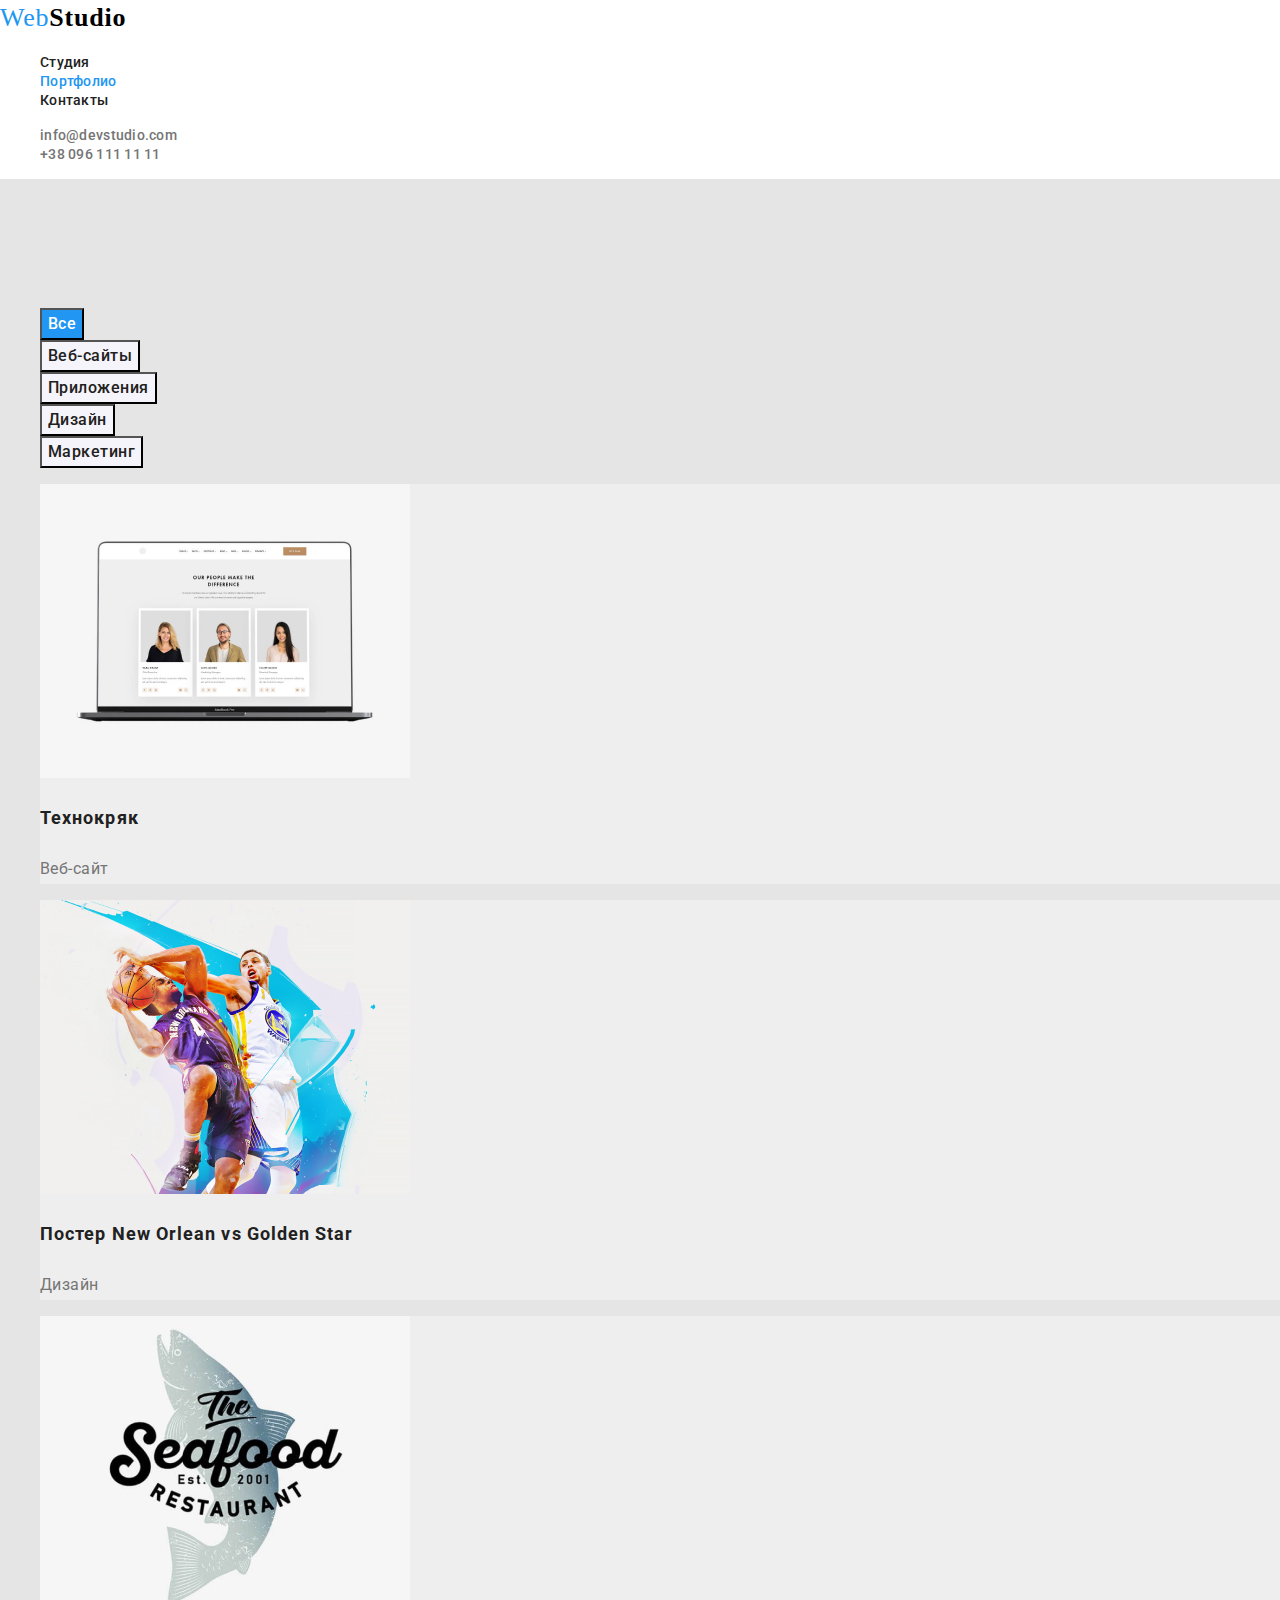
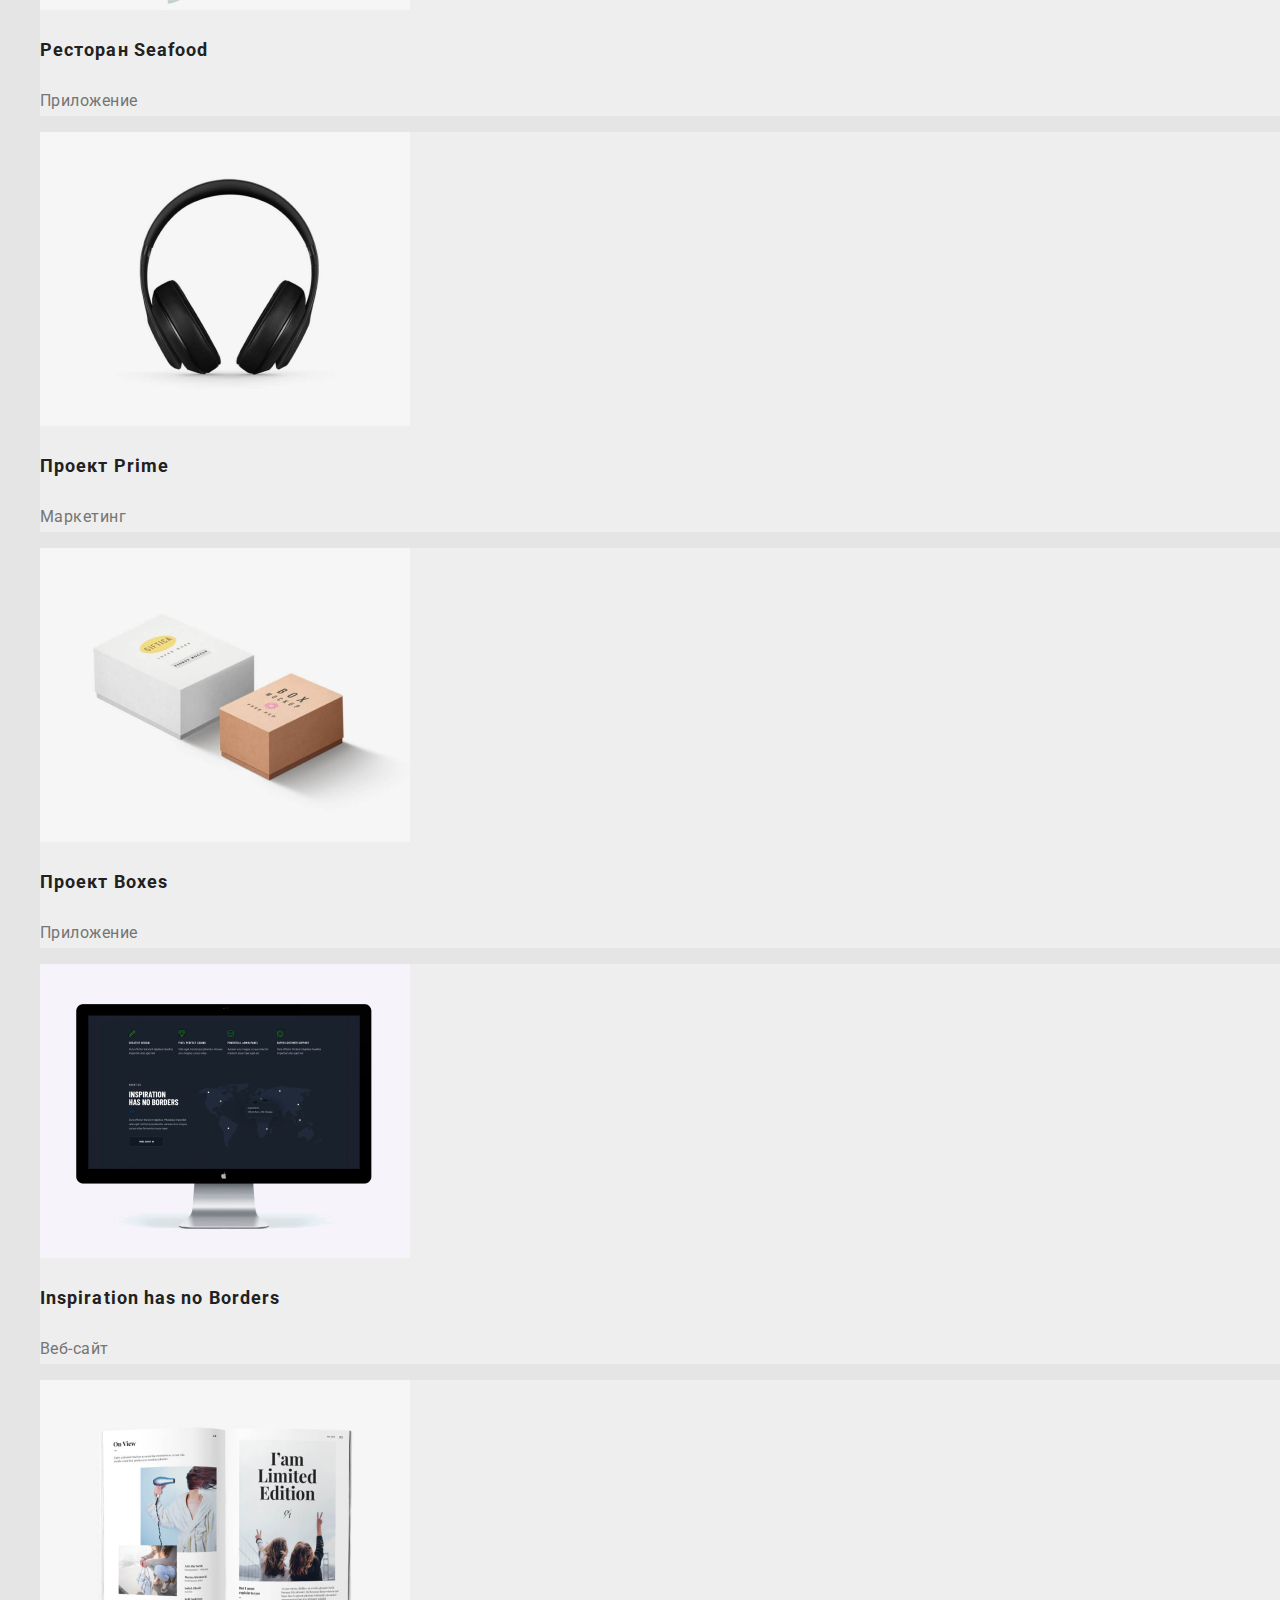
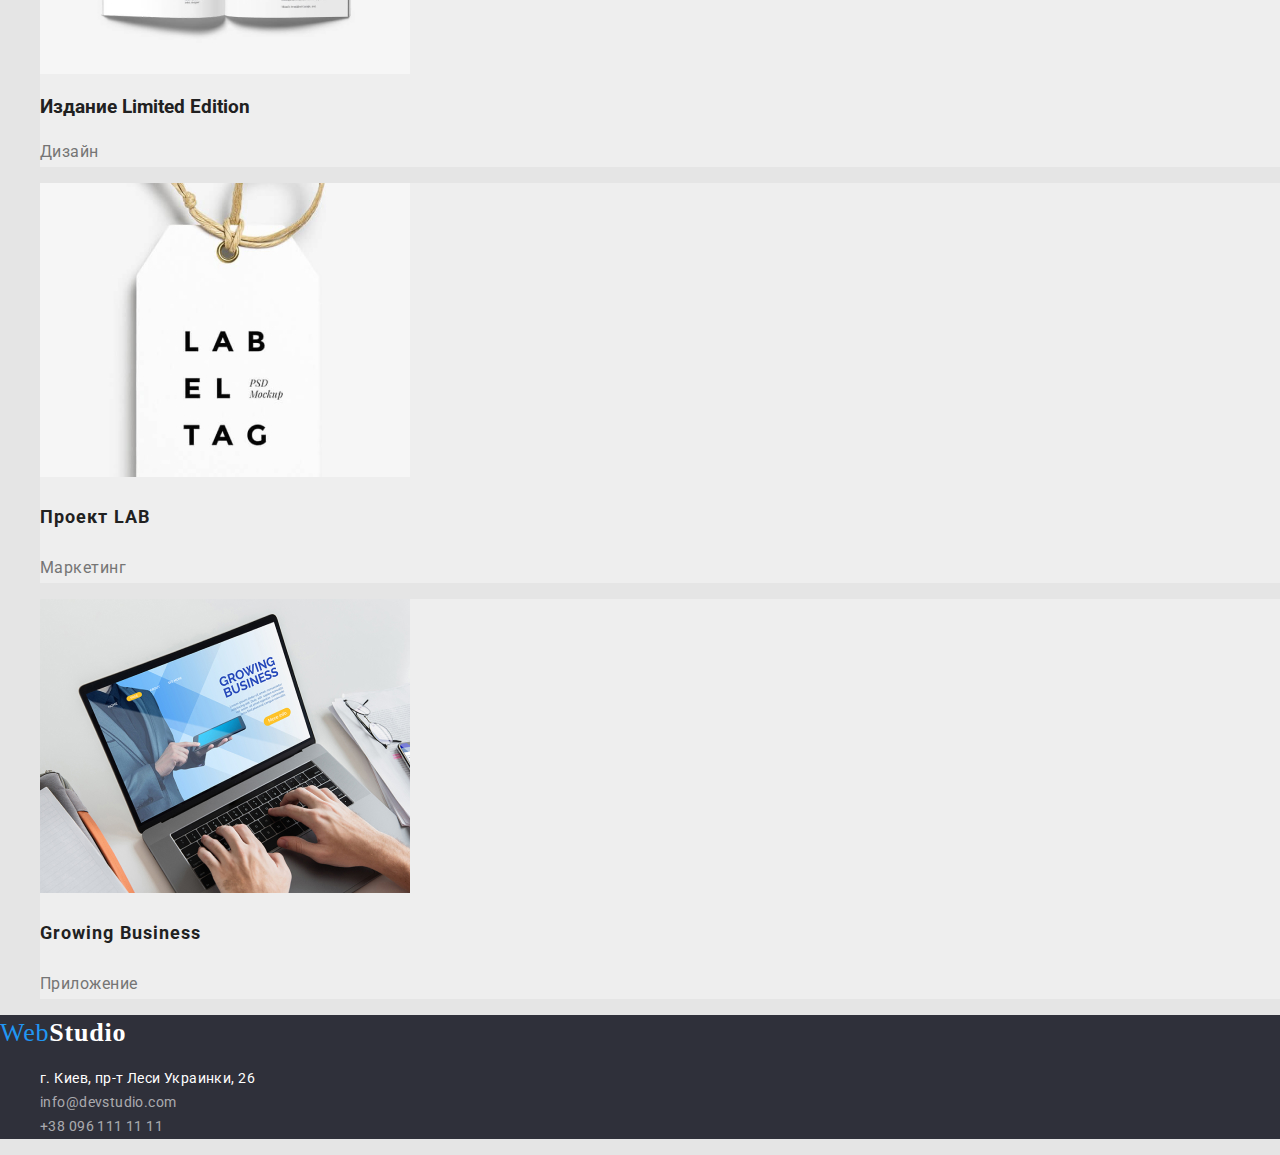
==== commit cf1ab7b9: "updt buttons" ====
--- a/portfolio.html
+++ b/portfolio.html
@@ -35,11 +35,11 @@
             <div class="container">
                     <h2 class="hidden">Кнопки</h2>
                         <ul class="list">
-                            <li><button type="button" class="button btn-all" ><h3 class="btn-name" >Все</h3></button></li>
-                            <li><button type="button" class="button btn-secondary"><h3 class="btn-name" >Веб-сайты</h3></button></li>
-                            <li><button type="button" class="button btn-secondary"><h3 class="btn-name">Приложения</h3></button></li>
-                            <li><button type="button" class="button btn-secondary"><h3 class="btn-name">Дизайн</h3></button></li>
-                            <li><button type="button" class="button btn-secondary"><h3 class="btn-name">Маркетинг</h3></button></li>
+                            <li><button type="button" class="button btn-all btn-name" >Все</button></li>
+                            <li><button type="button" class="button btn-secondary btn-name">Веб-сайты</button></li>
+                            <li><button type="button" class="button btn-secondary btn-name">Приложения</button></li>
+                            <li><button type="button" class="button btn-secondary btn-name">Дизайн</button></li>
+                            <li><button type="button" class="button btn-secondary btn-name">Маркетинг</button></li>
                         </ul>
             </div>
              <div class="container">
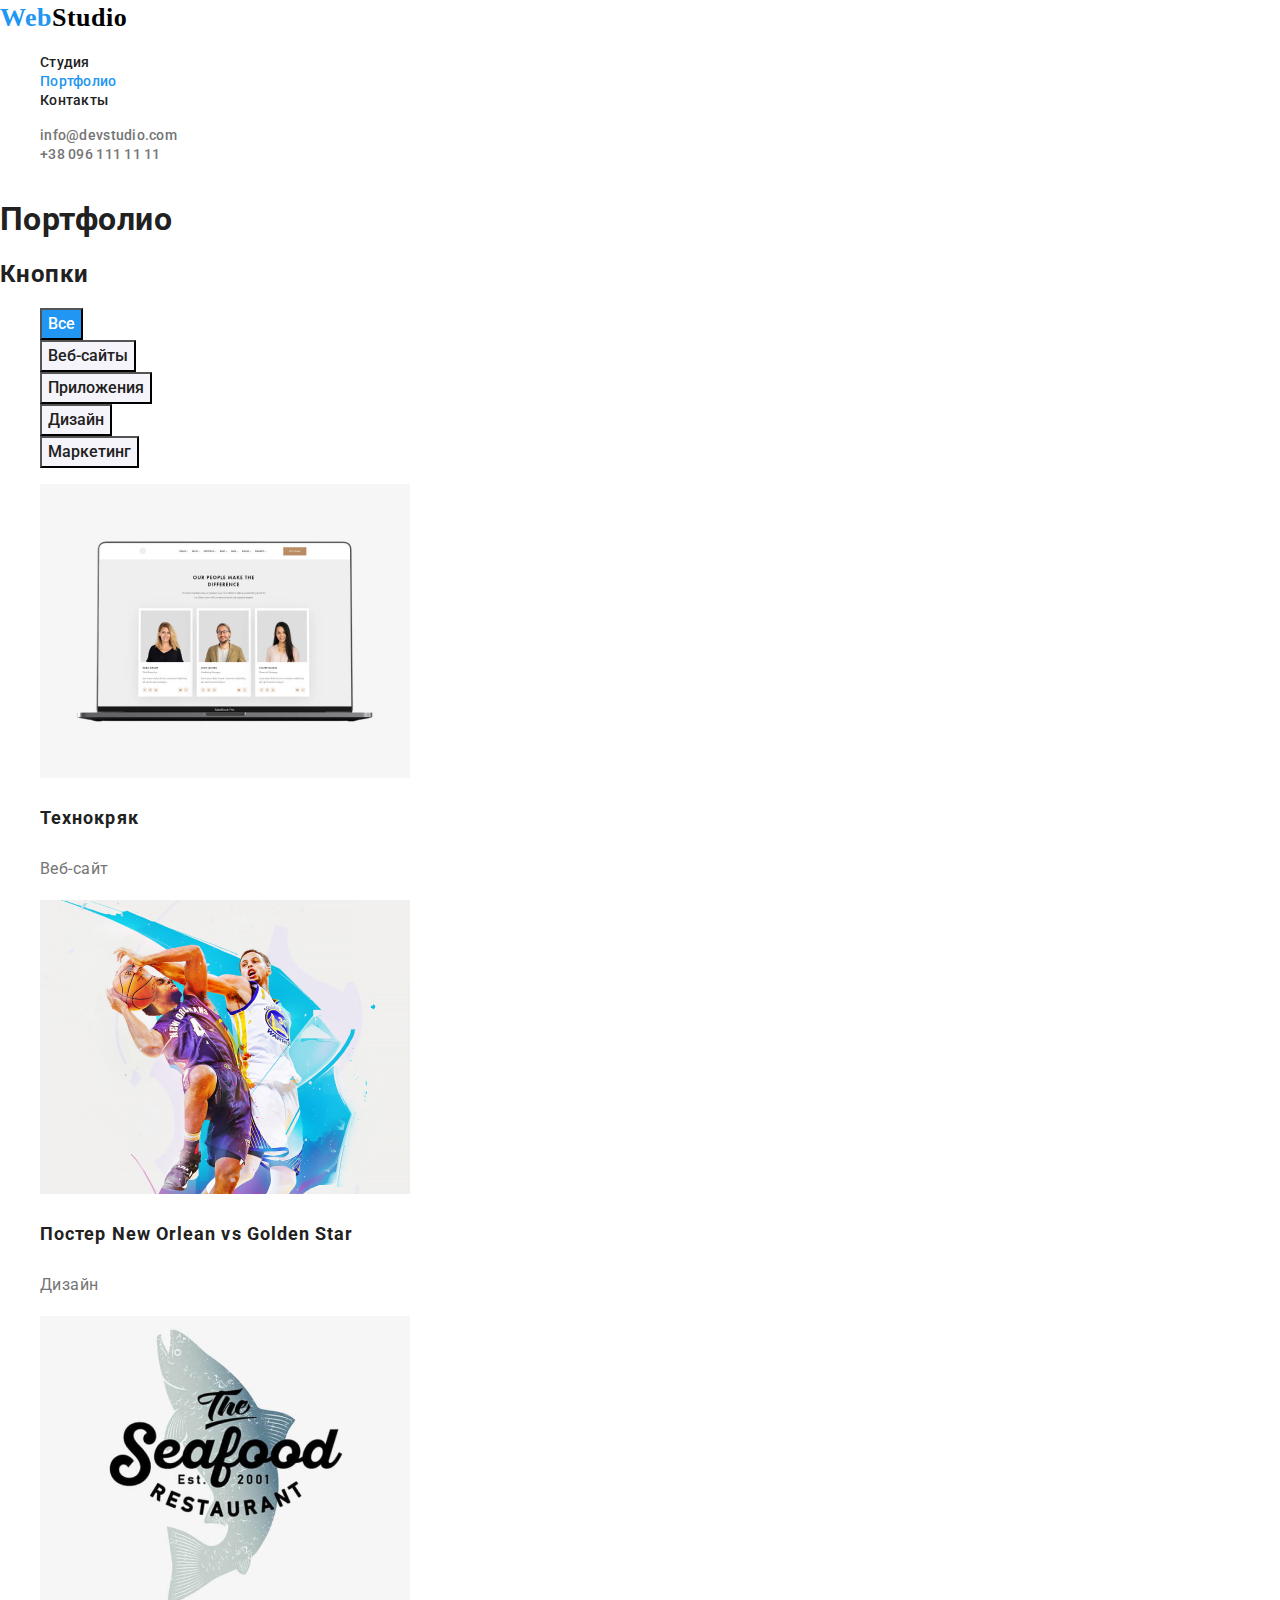
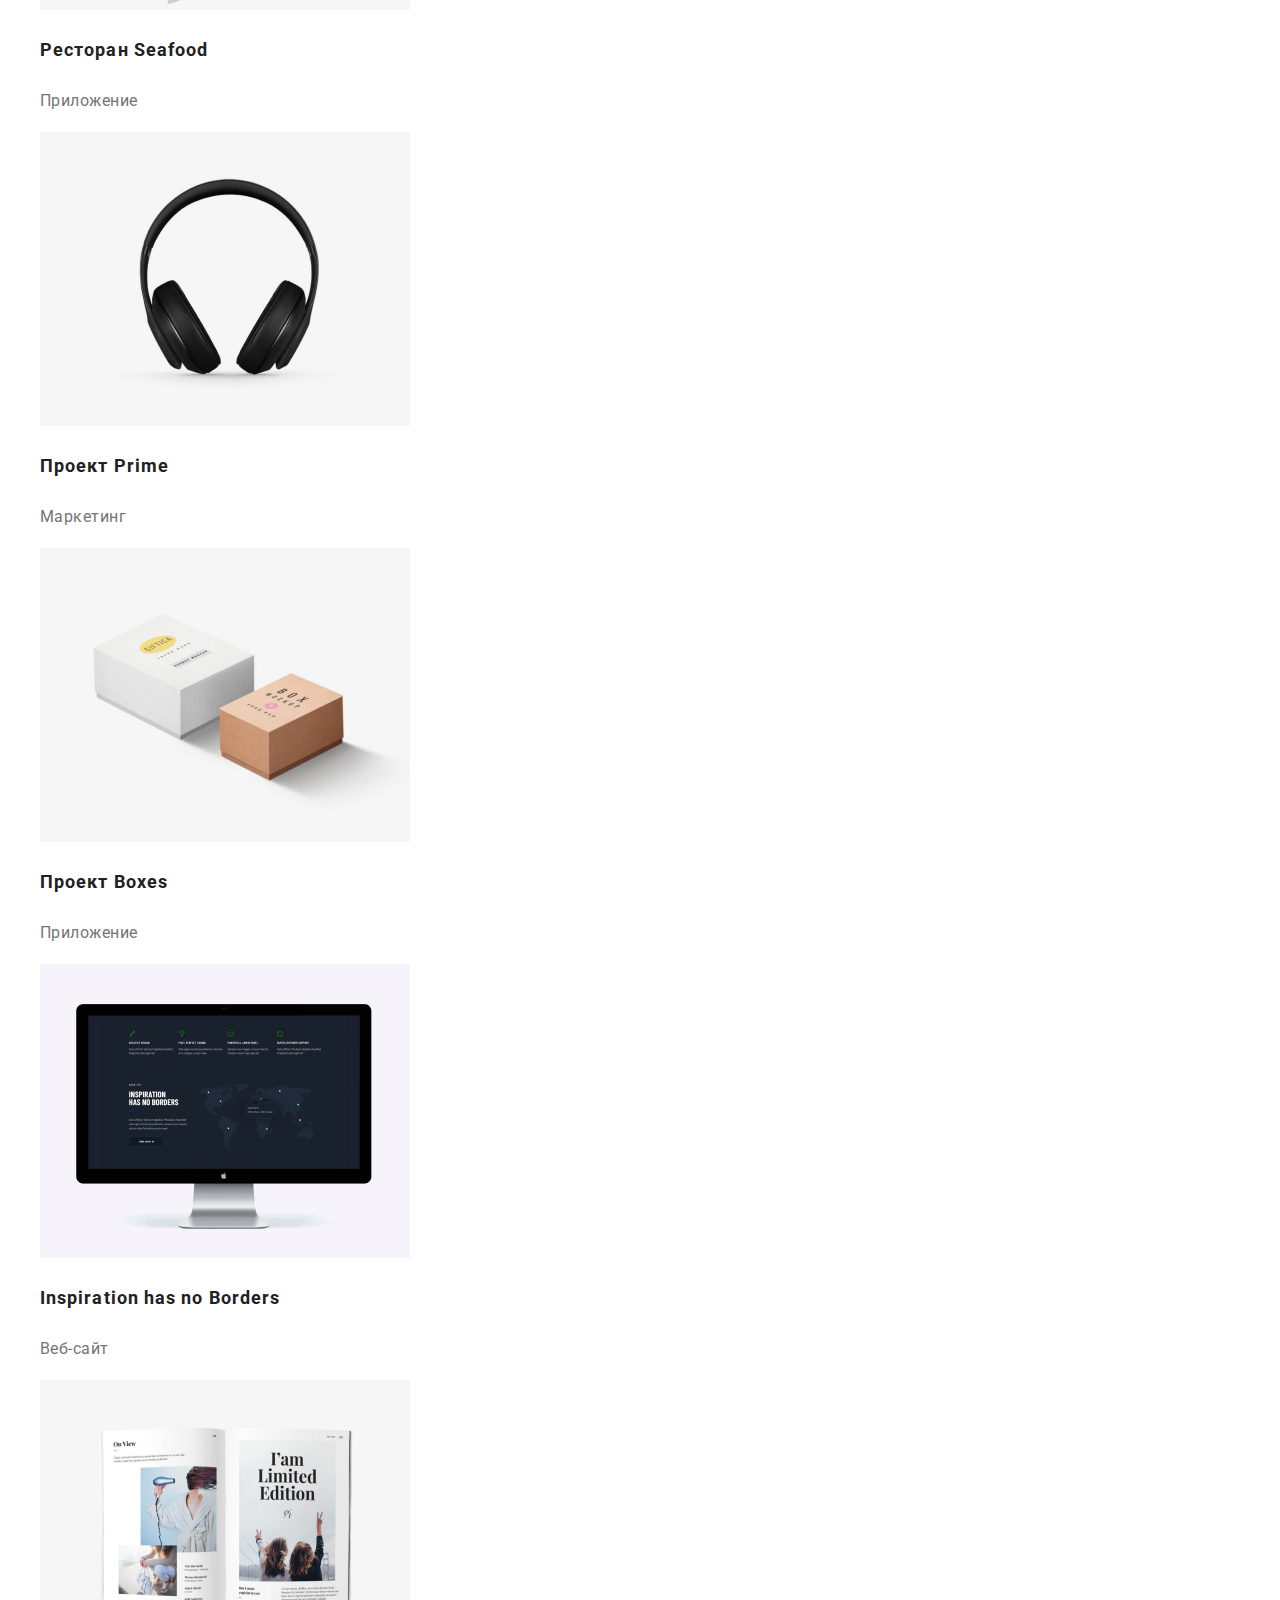
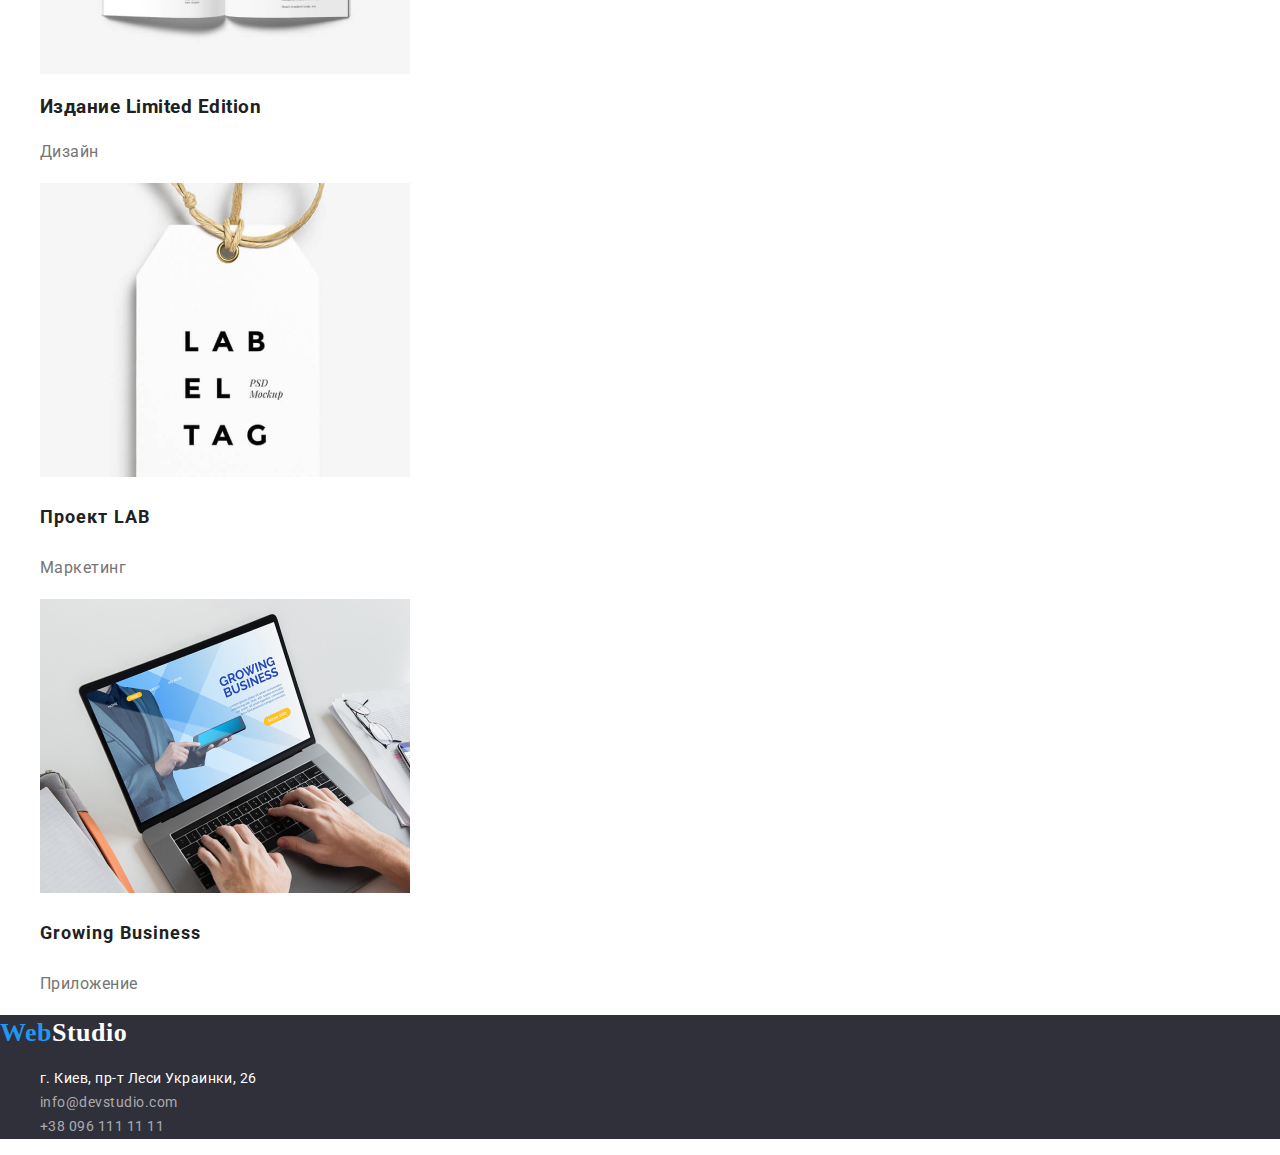
==== commit a7b1d10b: "updt error" ====
--- a/portfolio.html
+++ b/portfolio.html
@@ -1,74 +1,119 @@
 <!DOCTYPE html>
 <html lang="ru">
-<head>
-    <meta charset="UTF-8">
-    <meta http-equiv="X-UA-Compatible" content="IE=edge">
-    <meta name="viewport" content="width=e, initial-scale=1.0">
+  <head>
+    <meta charset="UTF-8" />
+    <meta http-equiv="X-UA-Compatible" content="IE=edge" />
+    <meta name="viewport" content="width=e, initial-scale=1.0" />
     <title>WebStudio</title>
-    <link rel="preconnect" href="https://fonts.gstatic.com">
-    <link href="https://fonts.googleapis.com/css2?family=Roboto:wght@400;500;700&display=swap" rel="stylesheet">
-    <link rel="stylesheet" href="./css/styles.css">
-</head>
-<body>
+    <link rel="preconnect" href="https://fonts.gstatic.com" />
+    <link
+      href="https://fonts.googleapis.com/css2?family=Roboto:wght@400;500;700&display=swap"
+      rel="stylesheet"
+    />
+    <link rel="stylesheet" href="./css/styles.css" />
+  </head>
+  <body>
     <!-- Header -->
-    <header class="page-header" >
-        <div class="container">
-            <a href="#" class="logo">Web<span class="logo-part">Studio</span></a>
-            <nav>
-                <ul class="site-nav list">
-                    <li><a href="./index.html" class="link">Студия</a></li>
-                    <li><a href="#" class="link current">Портфолио</a></li>
-                    <li><a href="#" class="link">Контакты</a></li>
-                </ul>
-            </nav>
-            <ul class="auth-nav list">
-                <li><a href="mailto:info@devstudio.com" class="link tel-mail">info@devstudio.com</a></li>
-                <li><a href="tel:+380961111111" class="link tel-mail">+38 096 111 11 11</a></li>
-            </ul>
-        </div>
+    <header class="page-header">
+      <div class="container">
+        <a href="#" class="logo">Web<span class="logo-part">Studio</span></a>
+        <nav>
+          <ul class="site-nav list">
+            <li><a href="./index.html" class="link">Студия</a></li>
+            <li><a href="#" class="link current">Портфолио</a></li>
+            <li><a href="#" class="link">Контакты</a></li>
+          </ul>
+        </nav>
+        <ul class="auth-nav list">
+          <li><a href="mailto:info@devstudio.com" class="link tel-mail">info@devstudio.com</a></li>
+          <li><a href="tel:+380961111111" class="link tel-mail">+38 096 111 11 11</a></li>
+        </ul>
+      </div>
     </header>
     <!-- Main -->
     <main>
-            <!-- portfolio menu -->
-        <section>
-            <h1 class="hidden">Портфолио</h1>
-            <div class="container">
-                    <h2 class="hidden">Кнопки</h2>
-                        <ul class="list">
-                            <li><button type="button" class="button btn-all btn-name" >Все</button></li>
-                            <li><button type="button" class="button btn-secondary btn-name">Веб-сайты</button></li>
-                            <li><button type="button" class="button btn-secondary btn-name">Приложения</button></li>
-                            <li><button type="button" class="button btn-secondary btn-name">Дизайн</button></li>
-                            <li><button type="button" class="button btn-secondary btn-name">Маркетинг</button></li>
-                        </ul>
-            </div>
-             <div class="container">
-                <ul class="list">
-                    <li class="projects"><img src="images/portfolio.jpg" alt="Веб-сайт Технокряк" width="370"><h3 class="web" >Технокряк</h3>  <p class="web-example">Веб-сайт</p> </li>
-                    <li class="projects"><img src="images/portfolio1.jpg" alt="Дизайн" width="370"><h3 class="web">Постер New Orlean vs Golden Star</h3> <p class="web-example">Дизайн</p> </li>
-                    <li class="projects"><img src="images/portfolio2.jpg" alt="Приложение" width="370"><h3 class="web">Ресторан Seafood</h3> <p class="web-example">Приложение</p> </li>
-                    <li class="projects"><img src="images/portfolio3.jpg" alt="Маркетинг" width="370"><h3 class="web">Проект Prime</h3> <p class="web-example">Маркетинг</p> </li>
-                    <li class="projects"><img src="images/portfolio4.jpg" alt="Приложение" width="370"><h3 class="web">Проект Boxes</h3> <p class="web-example">Приложение</p> </li>
-                    <li class="projects"><img src="images/portfolio5.jpg" alt="Веб-сайт Inspiration has no Borders" width="370"><h3 class="web">Inspiration has no Borders</h3>  <p class="web-example">Веб-сайт</p> </li>
-                    <li class="projects"><img src="images/portfolio6.jpg" alt="Дизайн" width="370"><h3 >Издание Limited Edition</h3 > <p class="web-example">Дизайн</p> </li>
-                    <li class="projects"><img src="images/portfolio7.jpg" alt="Маркетинг Проект LAB" width="370"><h3 class="web">Проект LAB</h3> <p class="web-example" >Маркетинг</p> </li>
-                    <li class="projects"><img src="images/portfolio8.jpg" alt="Приложение Growing Business" width="370"><h3 class="web">Growing Business</h3> <p class="web-example">Приложение</p> </li>
-                </ul>
-            </div>
-        </section>
+      <!-- portfolio menu -->
+      <section>
+        <h1 class="hidden">Портфолио</h1>
+        <div class="container">
+          <h2 class="hidden">Кнопки</h2>
+          <ul class="list">
+            <li><button type="button" class="button btn-all btn-name">Все</button></li>
+            <li><button type="button" class="button btn-secondary btn-name">Веб-сайты</button></li>
+            <li><button type="button" class="button btn-secondary btn-name">Приложения</button></li>
+            <li><button type="button" class="button btn-secondary btn-name">Дизайн</button></li>
+            <li><button type="button" class="button btn-secondary btn-name">Маркетинг</button></li>
+          </ul>
+        </div>
+        <div class="container">
+          <ul class="list">
+            <li class="projects">
+              <img src="images/portfolio.jpg" alt="Веб-сайт Технокряк" width="370" />
+              <h3 class="web">Технокряк</h3>
+              <p class="web-example">Веб-сайт</p>
+            </li>
+            <li class="projects">
+              <img src="images/portfolio1.jpg" alt="Дизайн" width="370" />
+              <h3 class="web">Постер New Orlean vs Golden Star</h3>
+              <p class="web-example">Дизайн</p>
+            </li>
+            <li class="projects">
+              <img src="images/portfolio2.jpg" alt="Приложение" width="370" />
+              <h3 class="web">Ресторан Seafood</h3>
+              <p class="web-example">Приложение</p>
+            </li>
+            <li class="projects">
+              <img src="images/portfolio3.jpg" alt="Маркетинг" width="370" />
+              <h3 class="web">Проект Prime</h3>
+              <p class="web-example">Маркетинг</p>
+            </li>
+            <li class="projects">
+              <img src="images/portfolio4.jpg" alt="Приложение" width="370" />
+              <h3 class="web">Проект Boxes</h3>
+              <p class="web-example">Приложение</p>
+            </li>
+            <li class="projects">
+              <img
+                src="images/portfolio5.jpg"
+                alt="Веб-сайт Inspiration has no Borders"
+                width="370"
+              />
+              <h3 class="web">Inspiration has no Borders</h3>
+              <p class="web-example">Веб-сайт</p>
+            </li>
+            <li class="projects">
+              <img src="images/portfolio6.jpg" alt="Дизайн" width="370" />
+              <h3>Издание Limited Edition</h3>
+              <p class="web-example">Дизайн</p>
+            </li>
+            <li class="projects">
+              <img src="images/portfolio7.jpg" alt="Маркетинг Проект LAB" width="370" />
+              <h3 class="web">Проект LAB</h3>
+              <p class="web-example">Маркетинг</p>
+            </li>
+            <li class="projects">
+              <img src="images/portfolio8.jpg" alt="Приложение Growing Business" width="370" />
+              <h3 class="web">Growing Business</h3>
+              <p class="web-example">Приложение</p>
+            </li>
+          </ul>
+        </div>
+      </section>
     </main>
     <!-- Footer -->
     <footer class="footer" id="footer">
-        <div class="container">
-            <a href="#" class="logo">Web<span class="logo-footer">Studio</span></a>
-            <address>
-                <ul class="list">
-                    <li class="address">г. Киев, пр-т Леси Украинки, 26</li>
-                    <li><a href="mailto:info@devstudio.com" class="address tel-mail">info@devstudio.com</a></li>
-                    <li><a href="tel:+380961111111" class="address tel-mail">+38 096 111 11 11</a></li>
-                </ul>
-            </address>
-        </div>
+      <div class="container">
+        <a href="#" class="logo">Web<span class="logo-footer">Studio</span></a>
+        <address>
+          <ul class="list">
+            <li class="address">г. Киев, пр-т Леси Украинки, 26</li>
+            <li>
+              <a href="mailto:info@devstudio.com" class="address tel-mail">info@devstudio.com</a>
+            </li>
+            <li><a href="tel:+380961111111" class="address tel-mail">+38 096 111 11 11</a></li>
+          </ul>
+        </address>
+      </div>
     </footer>
-</body>
-</html>+  </body>
+</html>
--- a/css/styles.css
+++ b/css/styles.css
@@ -1,7 +1,6 @@
 /* Colors */
 :root {
   /* background */
-  --primary-background-color: #e5e5e5;
   --secondary-background-color: #2196f3;
   --other-background-color: #f5f4fa;
 
@@ -18,14 +17,14 @@
 }
 
 body {
-  background-color: var(--primary-background-color);
   color: var(--primary-text-color);
   font-family: Roboto, sans-serif;
   font-style: normal;
   font-weight: normal;
+  text-decoration: none;
+  letter-spacing: 0.03em;
   width: 100%;
-  text-decoration: none;
-  padding: auto;
+  padding: 0;
   margin: auto;
 }
 .list {
@@ -40,12 +39,10 @@
 }
 .logo {
   color: var(--accent-color);
-  font-family: Oleo Script;
-  font-weight: bold;
-  font-weight: 400;
+  font-family: Raleway;
+  font-weight: 700;
   font-size: 26px;
   line-height: 1.383;
-  letter-spacing: 0.03em;
   text-decoration: none;
 }
 
@@ -88,43 +85,27 @@
 .slogan {
   font-size: 44px;
   line-height: 1.364;
-  letter-spacing: 0.03em;
-  text-align: center;
+  text-align: center;
+  text-transform: uppercase;
   margin: 0;
 }
 .hero-items {
   font-size: 14px;
-  font-weight: 700;
+  font-style: normal;
+  font-weight: 700;
+  line-height: 1.142;
+  text-transform: uppercase;
+}
+.hero-details {
+  font-size: 14px;
   line-height: 1.143;
-  letter-spacing: 0.03em;
-}
-.hero-details {
-  font-size: 14px;
-  line-height: 1.143;
-  letter-spacing: 0.03em;
-}
-
-.hero-items {
-  font-size: 14px;
-  font-style: normal;
-  font-weight: 700;
-  line-height: 1.142;
-  letter-spacing: 0.03em;
-  text-align: left;
-}
-.hero-details {
-  font-size: 14px;
-  font-weight: 400;
-  line-height: 1.714;
-  letter-spacing: 0.03em;
-  text-align: left;
-}
+}
+
 /* section presentation */
 .about {
   font-size: 36px;
   font-weight: 700;
   line-height: 1.167;
-  letter-spacing: 0.03em;
   text-align: center;
 }
 /* section team */
@@ -138,9 +119,7 @@
   font-size: 36px;
   font-weight: 700;
   line-height: 1.167;
-  letter-spacing: 0.03em;
-  text-align: center;
-  font-style: Bold;
+  text-align: center;
 }
 .team-member {
   background-color: var(--white-color);
@@ -150,13 +129,11 @@
   font-size: 16px;
   font-weight: 500;
   line-height: 1.187;
-  letter-spacing: 0.03em;
   text-align: center;
 }
 .job {
   font-size: 16px;
   line-height: 1.187;
-  letter-spacing: 0.03em;
   text-align: center;
 }
 
@@ -164,7 +141,7 @@
 .button {
   cursor: pointer;
   text-decoration: none;
-  font-family: Roboto;
+  font-family: inherit;
 }
 .btn-primary {
   background-color: var(--accent-color);
@@ -191,16 +168,12 @@
   font-size: 16px;
   font-weight: 500;
   line-height: 1.625;
-  letter-spacing: 0.03em;
   text-align: center;
 }
 
 /* Portfolio */
-.hidden {
-  opacity: 0;
-}
+
 .projects {
-  background-color: var(--light-gray-color);
   text-decoration: none;
 }
 
@@ -216,7 +189,6 @@
   color: var(--secondary-text-color);
   font-size: 16px;
   line-height: 1.875;
-  letter-spacing: 0.03em;
   text-align: left;
 }
 
@@ -234,14 +206,10 @@
 }
 .address {
   font-family: Roboto;
-  text-decoration: none;
-  color: var(--white-color);
-  font-weight: 400;
+  color: var(--white-color);
   font-size: 14px;
   line-height: 1.714;
-  letter-spacing: 0.03em;
   font-style: normal;
-  text-align: left;
 }
 .address.tel-mail {
   text-decoration: none;
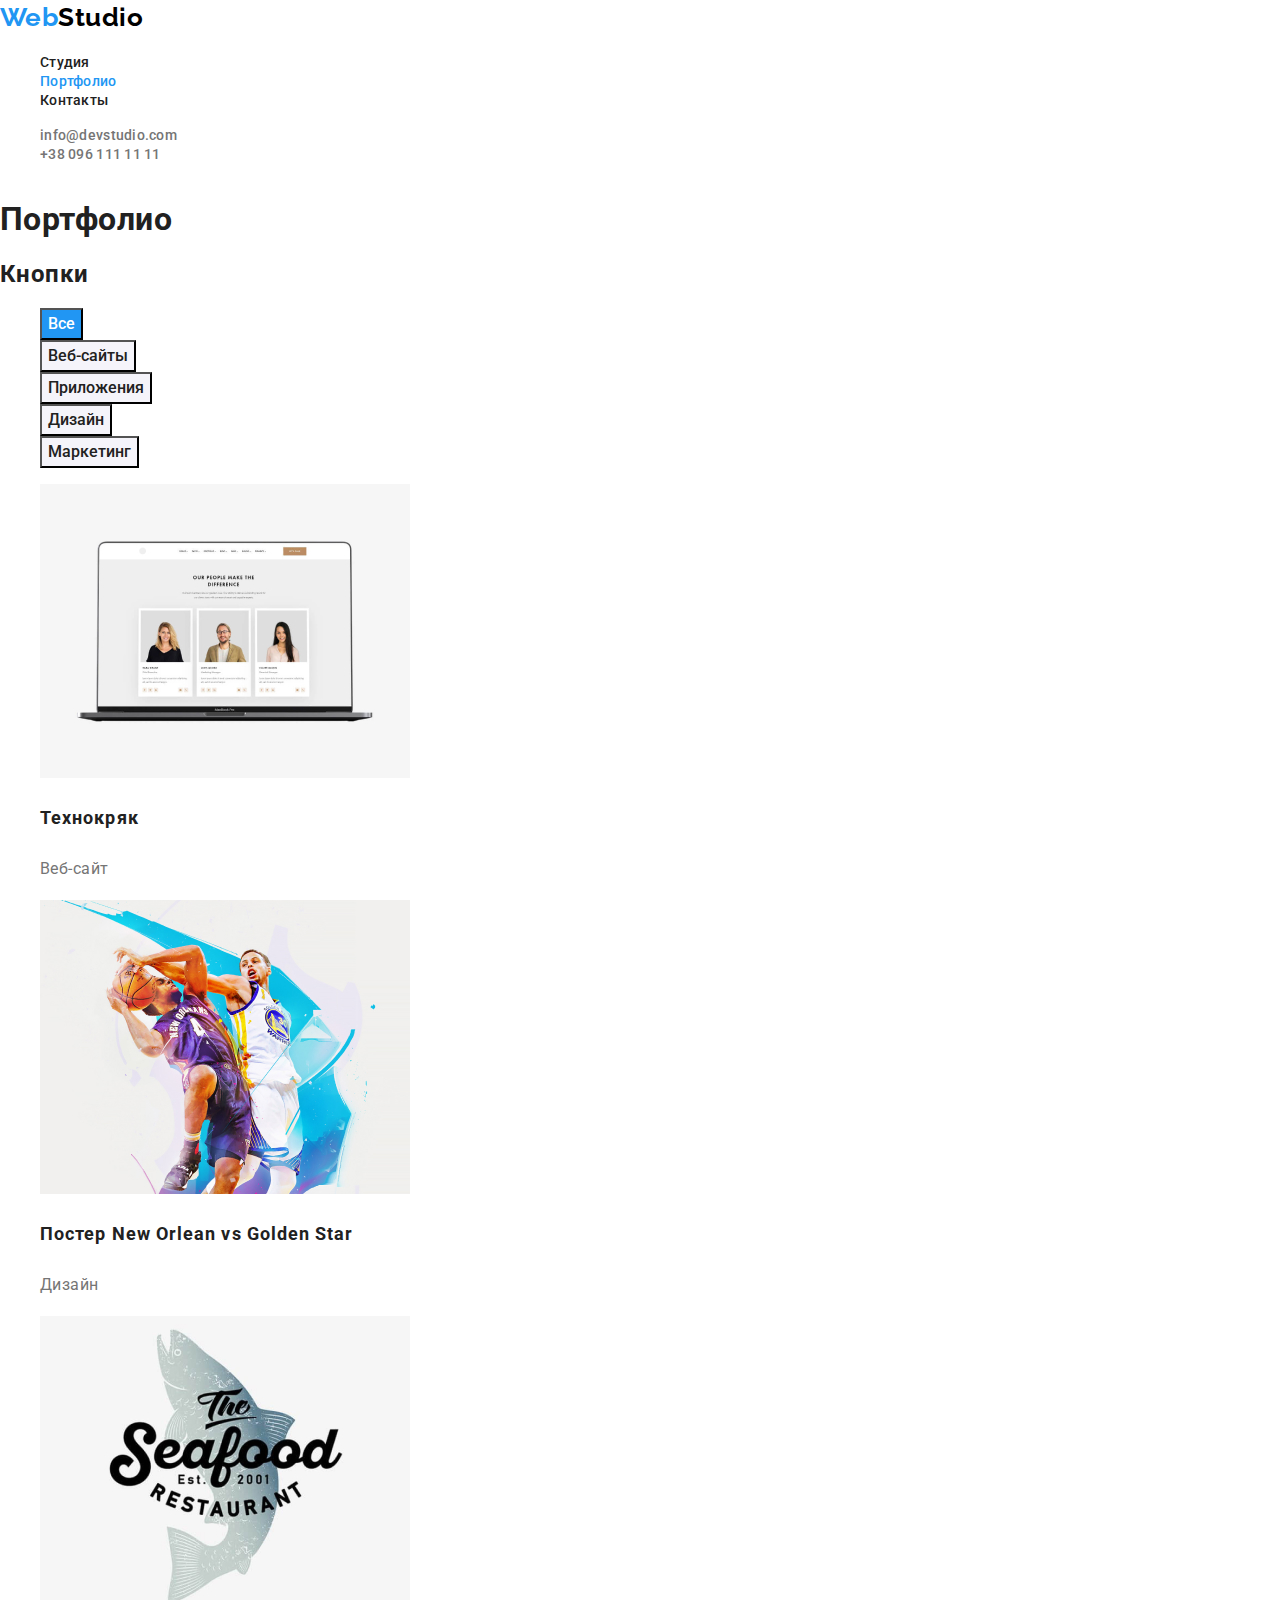
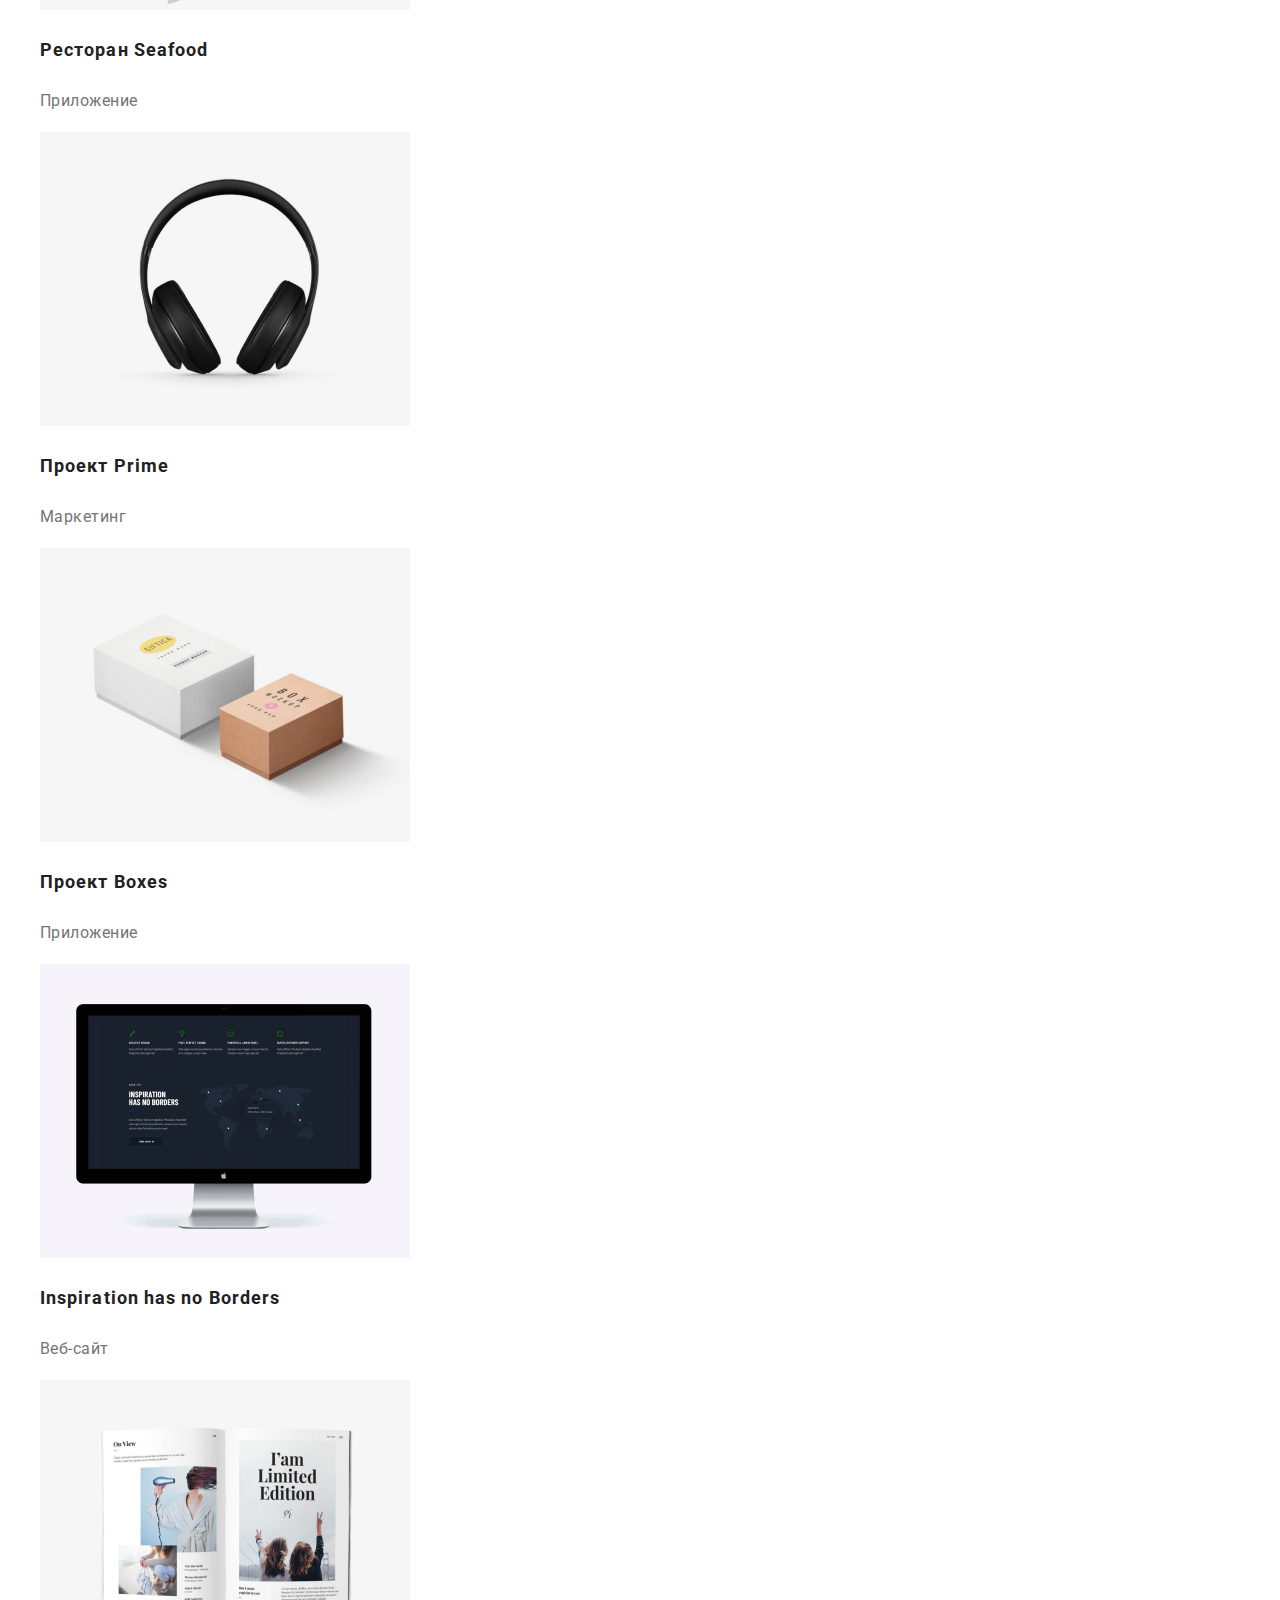
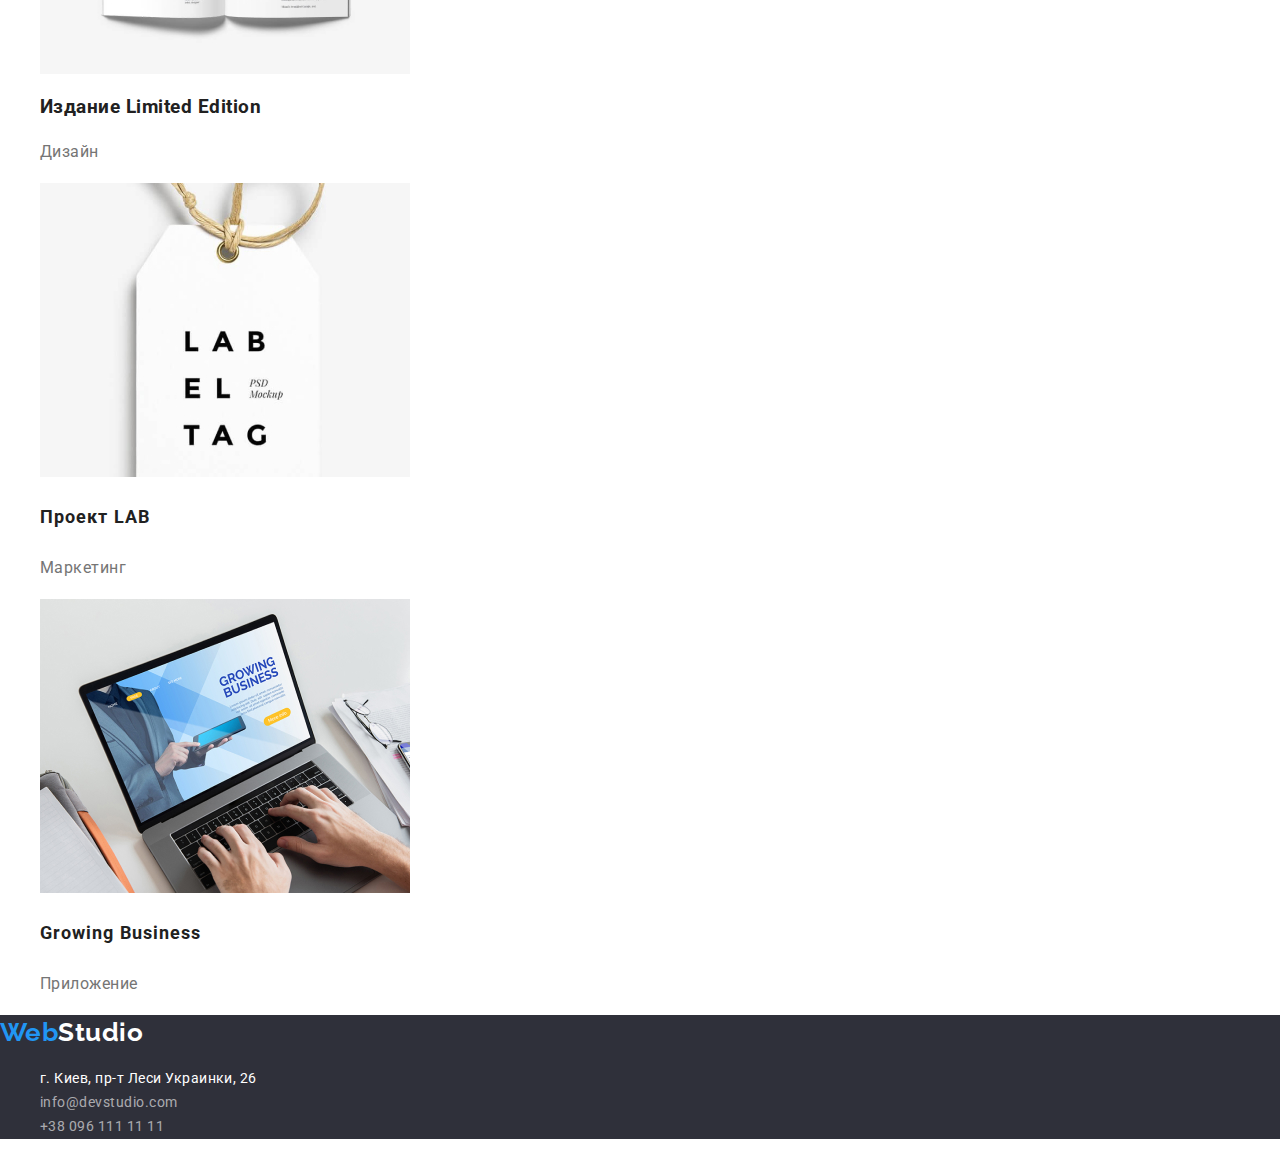
==== commit 1bd1259c: "push styles and prettier" ====
--- a/portfolio.html
+++ b/portfolio.html
@@ -6,10 +6,10 @@
     <meta name="viewport" content="width=e, initial-scale=1.0" />
     <title>WebStudio</title>
     <link rel="preconnect" href="https://fonts.gstatic.com" />
-    <link
-      href="https://fonts.googleapis.com/css2?family=Roboto:wght@400;500;700&display=swap"
-      rel="stylesheet"
-    />
+<link rel="preconnect" href="https://fonts.gstatic.com">
+<link
+    href="https://fonts.googleapis.com/css2?family=Raleway:wght@400;500;700&family=Roboto:wght@400;500;700&display=swap"
+    rel="stylesheet">
     <link rel="stylesheet" href="./css/styles.css" />
   </head>
   <body>
